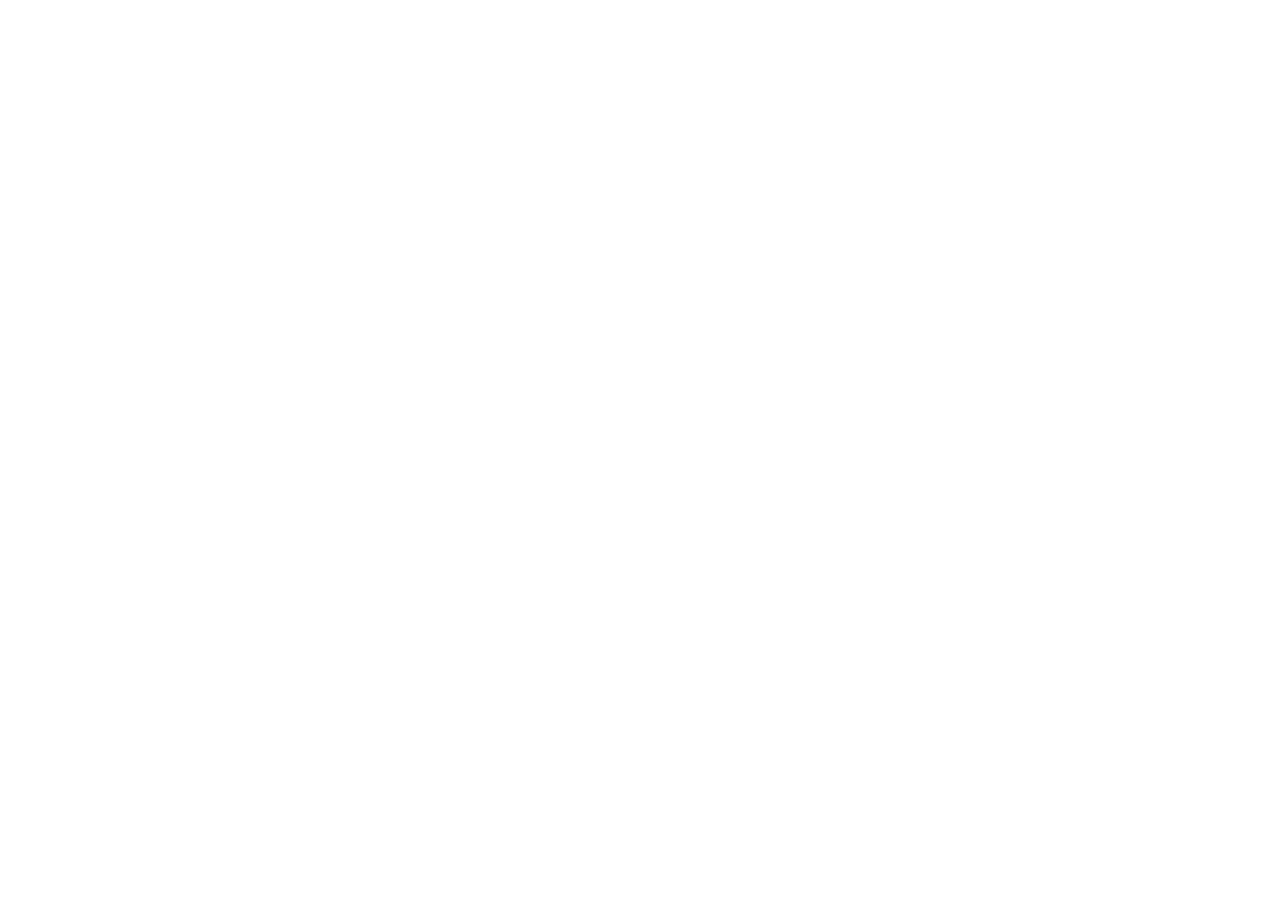
==== index.html @ 4e730ed2 "Create index.html" ====
<!DOCTYPE html>
<html>
  <head>
    <meta name="viewport" content="initial-scale=1.0, user-scalable=no">
    <meta charset="utf-8">
    <title>ATM map BOC</title>
    <style>
      html, body, #map-canvas {
        height: 100%;
        margin: 0px;
        padding: 0px
      }
    </style>
    <script src="https://maps.googleapis.com/maps/api/js?v=3.exp"></script>
    <script>
        
        function degreesToRadians(degrees) {
          return degrees * Math.PI / 180;
        }
        
        function distanceInKmBetweenEarthCoordinates(lat1, lon1, lat2, lon2) {
          var earthRadiusKm = 6371;
        
          var dLat = degreesToRadians(lat2-lat1);
          var dLon = degreesToRadians(lon2-lon1);
        
          lat1 = degreesToRadians(lat1);
          lat2 = degreesToRadians(lat2);
        
          var a = Math.sin(dLat/2) * Math.sin(dLat/2) +
                  Math.sin(dLon/2) * Math.sin(dLon/2) * Math.cos(lat1) * Math.cos(lat2); 
          var c = 2 * Math.atan2(Math.sqrt(a), Math.sqrt(1-a)); 
          return earthRadiusKm * c;
        }
		function initialize() {

		  var myLatlng = new google.maps.LatLng(35.1856,33.3823);
		  var mapOptions = {
		    zoom: 15,
		    center: myLatlng
		  };
		  var map = new google.maps.Map(document.getElementById('map-canvas'), mapOptions);
		  var  infoWindow = new google.maps.InfoWindow;
          var dist=100;
		  var positionL;
		  var curLat;
          var curLng;
		  if (navigator.geolocation) {
              navigator.geolocation.getCurrentPosition(function(position) {
                pos = {
                  lat: position.coords.latitude,
                  lng: position.coords.longitude
                };
                positionL = pos;
                infoWindow.setPosition(pos);
                infoWindow.setContent('My Location !');
                infoWindow.open(map);
                map.setCenter(pos);
              }, function() {
                handleLocationError(true, infoWindow, map.getCenter());
              });
		  }

		  
		  /*if (navigator.geolocation) {
              console.log('Geolocation is supported!');
              var startPos;
              var geoSuccess = function(position) {
                startPos = position;
                console.log(startPos);
                
                var image = 'https://developers.google.com/maps/documentation/javascript/examples/full/images/beachflag.png';
                var markerLoc = new google.maps.Marker({
        			position: new google.maps.LatLng(startPos.coords.latitude,startPos.coords.longitude),
        			map: map,
        			icon: image,
        			animation: google.maps.Animation.DROP,
        			title: "My location"
        	    });
              };
              navigator.geolocation.getCurrentPosition(geoSuccess);
              
            }
            else {
                console.log('Geolocation is not supported for this Browser/OS.');
            }*/

		  var loc = window.location;
          if (loc.protocol === "https:") {
            newUri = "wss:";
          } else {
            newUri = "ws:";
          }
          newUri += "//" + loc.host + "/ws/locs";
		  // check for Geolocation support
		 

          

		  
		  var sock = new WebSocket(newUri);
		  sock.onopen = function(){ 
		    console.log("Connected websocket");
		    console.log("Sending ping..");
			sock.send("Ping!");
		    console.log("Ping sent..");
		  };
		  sock.onerror = function(){ console.log("Websocket error"); };
		  sock.onmessage = function(evt){
		    var stationData = JSON.parse(evt.data);
		    console.log(stationData.atms);
		    //var stations = stationData.root.stations[0].station;
			for(var i = 0; i < stationData.atms.length; i++) {
			 
			  var station = stationData.atms[i];
		
              var marker = new google.maps.Marker({
			    position: new google.maps.LatLng(station.location.latitude,station.location.longitude),
			    map: map,
			    animation: google.maps.Animation.DROP,
			    title: station.name
			  });
			  console.log(positionL);
			  console.log("currentDist : " +distanceInKmBetweenEarthCoordinates(positionL.lat, positionL.lng, station.location.latitude,station.location.longitude));
			  //console.log(pos.lat +","+ pos.lng +","+ station.location.latitude +","+ station.location.longitude);
              var dist2 = distanceInKmBetweenEarthCoordinates(positionL.lat, positionL.lng, station.location.latitude,station.location.longitude);
              
              if(dist > dist2){
                  dist = dist2;
                  curLat= station.location.latitude;
                  curLng = station.location.longitude;
              }
			  
			}
			console.log("distance: " +dist);
			console.log("coor: " +curLat +","+curLng);
			var coor = {
                  lat: curLat,
                  lng: curLng
                };
			var  infoWindowClose = new google.maps.InfoWindow;
            infoWindowClose.setPosition(coor);
            infoWindowClose.setContent('Closest ATM !');
            infoWindowClose.open(map);
            map.setCenter(coor);
			
		  };
		  
		};
		
		google.maps.event.addDomListener(window, 'load', initialize);
        
    </script>
  </head>
  <body>
    <div id="map-canvas"></div>
  </body>
</html>
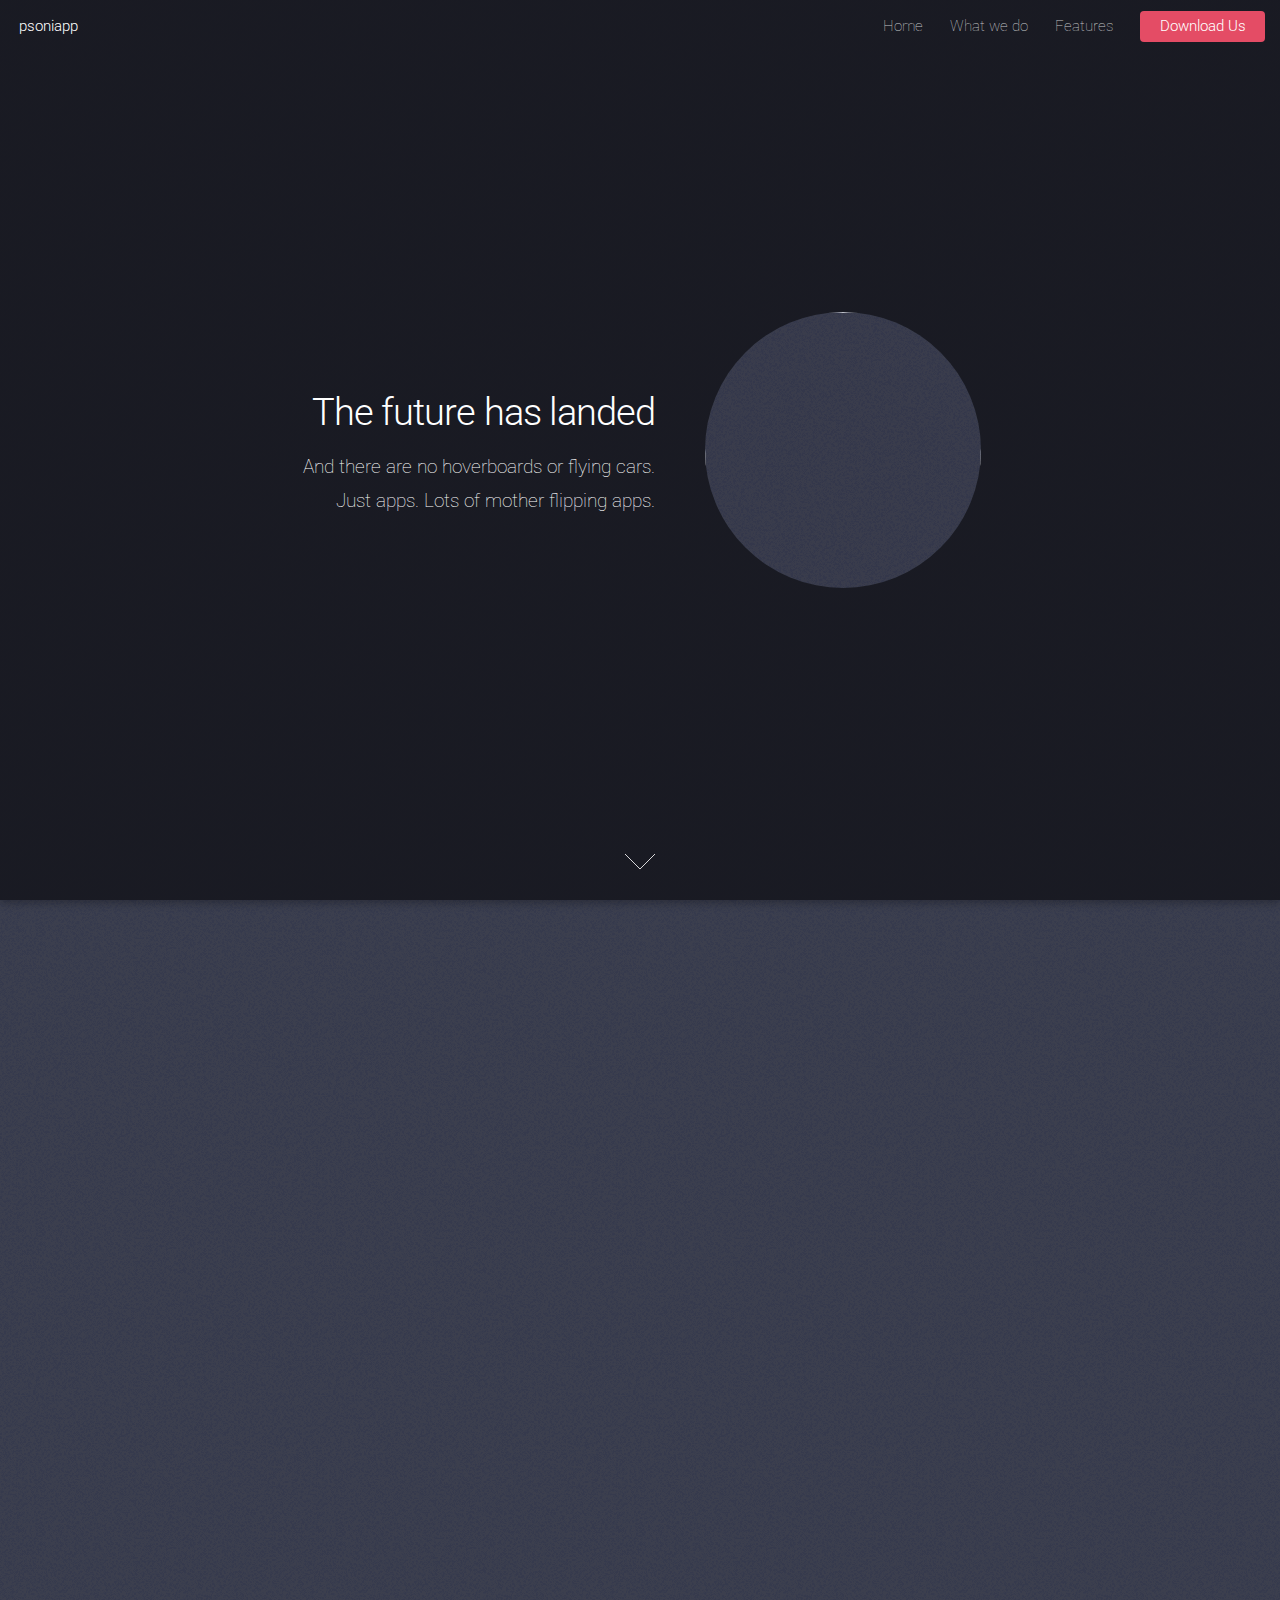
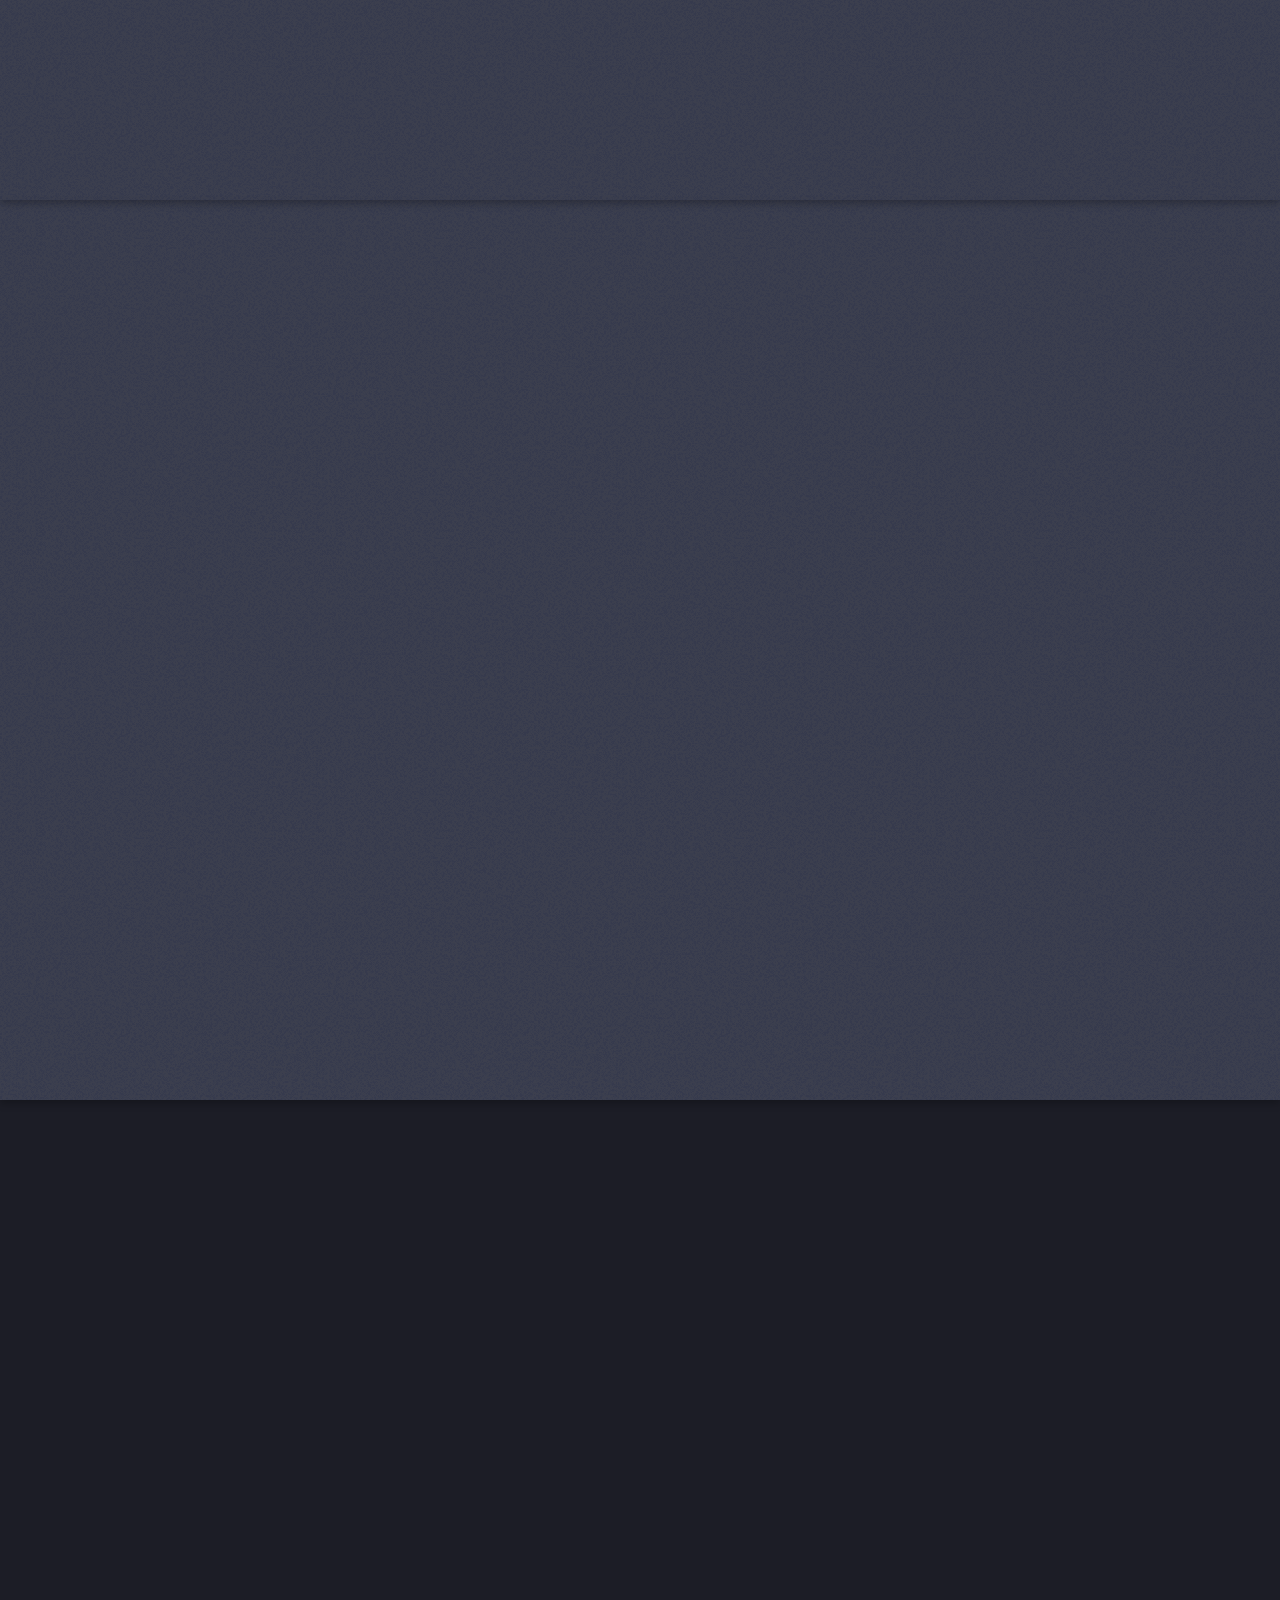
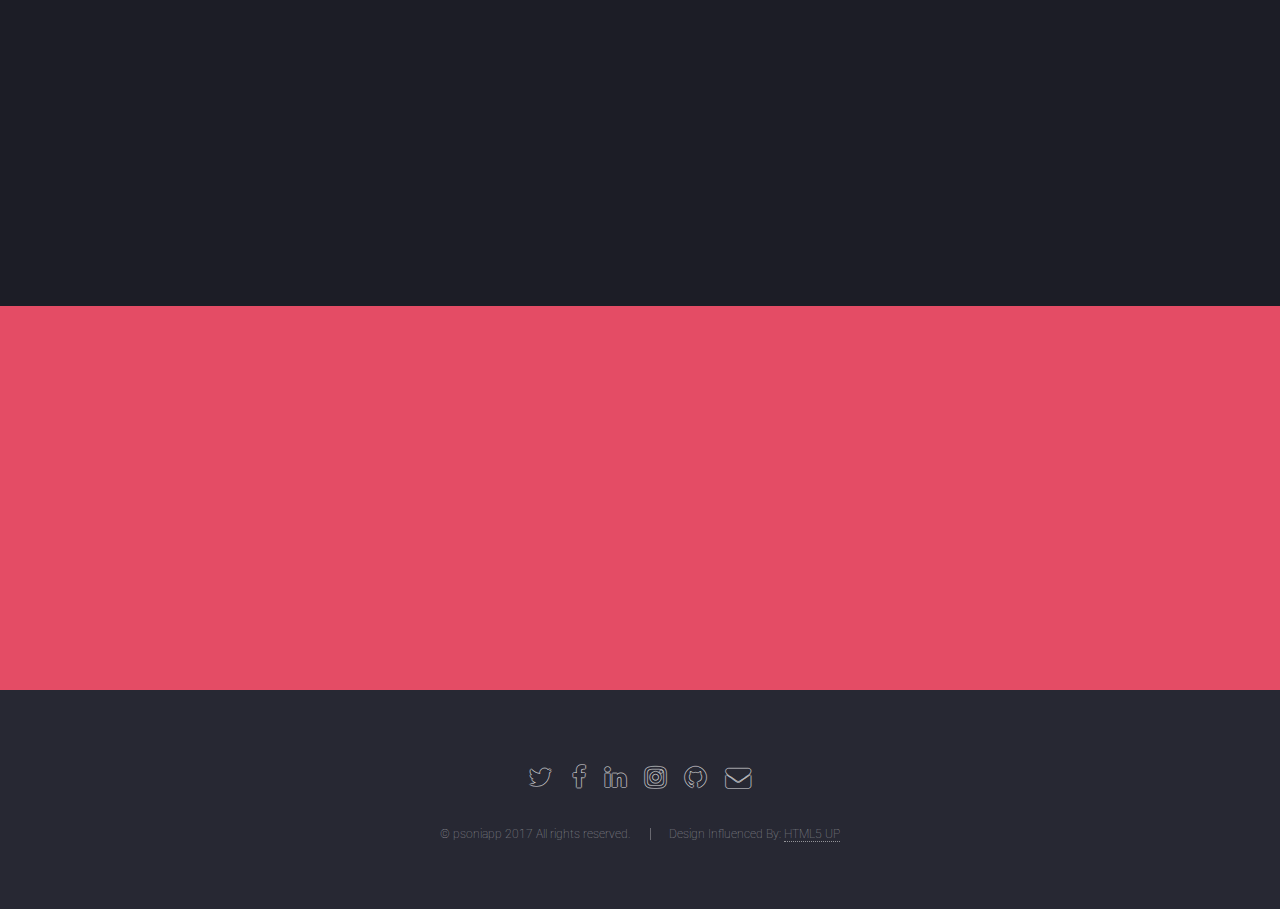
==== commit 97af9502: "Update index.html" ====
--- a/index.html
+++ b/index.html
@@ -1,158 +1,226 @@
-<!DOCTYPE html>
-<html>
-  <head>
-    <meta name="viewport" content="initial-scale=1.0, user-scalable=no">
-    <meta charset="utf-8">
-    <title>ATM map BOC</title>
-    <style>
-      html, body, #map-canvas {
-        height: 100%;
-        margin: 0px;
-        padding: 0px
-      }
-    </style>
-    <script src="https://maps.googleapis.com/maps/api/js?v=3.exp"></script>
-    <script>
-        
-        function degreesToRadians(degrees) {
-          return degrees * Math.PI / 180;
-        }
-        
-        function distanceInKmBetweenEarthCoordinates(lat1, lon1, lat2, lon2) {
-          var earthRadiusKm = 6371;
-        
-          var dLat = degreesToRadians(lat2-lat1);
-          var dLon = degreesToRadians(lon2-lon1);
-        
-          lat1 = degreesToRadians(lat1);
-          lat2 = degreesToRadians(lat2);
-        
-          var a = Math.sin(dLat/2) * Math.sin(dLat/2) +
-                  Math.sin(dLon/2) * Math.sin(dLon/2) * Math.cos(lat1) * Math.cos(lat2); 
-          var c = 2 * Math.atan2(Math.sqrt(a), Math.sqrt(1-a)); 
-          return earthRadiusKm * c;
-        }
-		function initialize() {
-
-		  var myLatlng = new google.maps.LatLng(35.1856,33.3823);
-		  var mapOptions = {
-		    zoom: 15,
-		    center: myLatlng
-		  };
-		  var map = new google.maps.Map(document.getElementById('map-canvas'), mapOptions);
-		  var  infoWindow = new google.maps.InfoWindow;
-          var dist=100;
-		  var positionL;
-		  var curLat;
-          var curLng;
-		  if (navigator.geolocation) {
-              navigator.geolocation.getCurrentPosition(function(position) {
-                pos = {
-                  lat: position.coords.latitude,
-                  lng: position.coords.longitude
-                };
-                positionL = pos;
-                infoWindow.setPosition(pos);
-                infoWindow.setContent('My Location !');
-                infoWindow.open(map);
-                map.setCenter(pos);
-              }, function() {
-                handleLocationError(true, infoWindow, map.getCenter());
-              });
-		  }
-
-		  
-		  /*if (navigator.geolocation) {
-              console.log('Geolocation is supported!');
-              var startPos;
-              var geoSuccess = function(position) {
-                startPos = position;
-                console.log(startPos);
-                
-                var image = 'https://developers.google.com/maps/documentation/javascript/examples/full/images/beachflag.png';
-                var markerLoc = new google.maps.Marker({
-        			position: new google.maps.LatLng(startPos.coords.latitude,startPos.coords.longitude),
-        			map: map,
-        			icon: image,
-        			animation: google.maps.Animation.DROP,
-        			title: "My location"
-        	    });
-              };
-              navigator.geolocation.getCurrentPosition(geoSuccess);
-              
-            }
-            else {
-                console.log('Geolocation is not supported for this Browser/OS.');
-            }*/
-
-		  var loc = window.location;
-          if (loc.protocol === "https:") {
-            newUri = "wss:";
-          } else {
-            newUri = "ws:";
-          }
-          newUri += "//" + loc.host + "/ws/locs";
-		  // check for Geolocation support
-		 
-
-          
-
-		  
-		  var sock = new WebSocket(newUri);
-		  sock.onopen = function(){ 
-		    console.log("Connected websocket");
-		    console.log("Sending ping..");
-			sock.send("Ping!");
-		    console.log("Ping sent..");
-		  };
-		  sock.onerror = function(){ console.log("Websocket error"); };
-		  sock.onmessage = function(evt){
-		    var stationData = JSON.parse(evt.data);
-		    console.log(stationData.atms);
-		    //var stations = stationData.root.stations[0].station;
-			for(var i = 0; i < stationData.atms.length; i++) {
-			 
-			  var station = stationData.atms[i];
-		
-              var marker = new google.maps.Marker({
-			    position: new google.maps.LatLng(station.location.latitude,station.location.longitude),
-			    map: map,
-			    animation: google.maps.Animation.DROP,
-			    title: station.name
-			  });
-			  console.log(positionL);
-			  console.log("currentDist : " +distanceInKmBetweenEarthCoordinates(positionL.lat, positionL.lng, station.location.latitude,station.location.longitude));
-			  //console.log(pos.lat +","+ pos.lng +","+ station.location.latitude +","+ station.location.longitude);
-              var dist2 = distanceInKmBetweenEarthCoordinates(positionL.lat, positionL.lng, station.location.latitude,station.location.longitude);
-              
-              if(dist > dist2){
-                  dist = dist2;
-                  curLat= station.location.latitude;
-                  curLng = station.location.longitude;
-              }
-			  
-			}
-			console.log("distance: " +dist);
-			console.log("coor: " +curLat +","+curLng);
-			var coor = {
-                  lat: curLat,
-                  lng: curLng
-                };
-			var  infoWindowClose = new google.maps.InfoWindow;
-            infoWindowClose.setPosition(coor);
-            infoWindowClose.setContent('Closest ATM !');
-            infoWindowClose.open(map);
-            map.setCenter(coor);
-			
-		  };
-		  
-		};
-		
-		google.maps.event.addDomListener(window, 'load', initialize);
-        
-    </script>
-  </head>
-  <body>
-    <div id="map-canvas"></div>
-  </body>
-</html>
+<!DOCTYPE HTML>
+<!--
+	Landed by HTML5 UP
+	html5up.net | @ajlkn
+	Free for personal and commercial use under the CCA 3.0 license (html5up.net/license)
+-->
+<style>
+.downl{
+	position: relative;
+	left: 50;
+	height: 10;
+	width: 50;
+}
+
+
+</style>
+<html>
+	<head>
+		<title>psoniapp</title>
+		<meta charset="utf-8" />
+		<meta name="viewport" content="width=device-width, initial-scale=1" />
+		<!--[if lte IE 8]><script src="assets/js/ie/html5shiv.js"></script><![endif]-->
+		<link rel="stylesheet" href="assets/css/main.css" />
+		<!--[if lte IE 9]><link rel="stylesheet" href="assets/css/ie9.css" /><![endif]-->
+		<!--[if lte IE 8]><link rel="stylesheet" href="assets/css/ie8.css" /><![endif]-->
+	</head>
+	<body class="landing">
+		<div id="page-wrapper">
+
+			<!-- Header -->
+				<header id="header">
+					<h1 id="logo"><a href="index.html">psoniapp</a></h1>
+					<nav id="nav">
+						<ul>
+							<li><a href="index.html">Home</a></li>
+							<li>
+								<a href="#one">What we do</a>
+								<!-- <ul>
+									<li><a href="left-sidebar.html">Left Sidebar</a></li>
+									<li><a href="right-sidebar.html">Right Sidebar</a></li>
+									<li><a href="no-sidebar.html">No Sidebar</a></li>
+									<li>
+										<a href="#">Submenu</a>
+										<ul>
+											<li><a href="#">Option 1</a></li>
+											<li><a href="#">Option 2</a></li>
+											<li><a href="#">Option 3</a></li>
+											<li><a href="#">Option 4</a></li>
+										</ul>
+									</li>
+								</ul> -->
+							</li>
+							<li><a href="#four">Features</a></li>
+							<li><a href="#five" class="button special">Download Us</a></li>
+						</ul>
+					</nav>
+				</header>
+
+			<!-- Banner -->
+				<section id="banner">
+					<div class="content">
+						<header>
+							<h2>The future has landed</h2>
+							<p>And there are no hoverboards or flying cars.<br />
+							Just apps. Lots of mother flipping apps.</p>
+						</header>
+
+						<span class="image"><img {max-height:100%} height="310px" src="psoniapp.jpg" alt="" /></span>
+
+					</div>
+					<a href="#one" class="goto-next scrolly">Next</a>
+				</section>
+
+			<!-- One -->
+				<section id="one" class="spotlight style1 bottom">
+					<span class="image fit main"><img src="images/pic02.jpg" alt="" /></span>
+					<div class="content">
+						<div class="container">
+							<div class="row">
+								<div class="4u 12u$(medium)">
+									<header>
+										<h2>About Us</h2>
+										<p>From an old-fashioned gadget to a unique innovative app</p>
+									</header>
+								</div>
+								<div class="4u 12u$(medium)">
+									<p>A school based company that started with a goal to help a consumer organize their pantry easier. Located in Nicosia, Cyprus and representing Saint George's Lyceum at the national Junior Achievment competition.</p>
+								</div>
+								<div class="4u$ 12u$(medium)">
+									<p>Making every consumer's life easier is the main concern of this company and with the services and features that we provide we truly believe that our goal is fulfilled.</p>
+								</div>
+							</div>
+						</div>
+					</div>
+					<a href="#two" class="goto-next scrolly">Next</a>
+				</section>
+
+			<!-- Two -->
+				<!-- <section id="two" class="spotlight style2 right">
+					<span class="image fit main"><img src="images/pic03.jpg" alt="" /></span>
+					<div class="content">
+						<header>
+							<h2>Technologies We Used</h2>
+							<p></p>
+						</header>
+						<p>Using Machine Learning, Microsoft Azure Services, Google APIs, Xamarin and other Advanced Microsoft Technologies and developed in C# we created a truly unique application ready to serve its clients.</p>
+						<ul class="actions">
+							<li><a href="#" class="button">Learn More</a></li>
+						</ul>
+					</div>
+					<a href="#three" class="goto-next scrolly">Next</a>
+				</section> -->
+
+			<!-- Three -->
+				<section id="three" class="spotlight style2 right">
+					<span class="image fit main bottom"><img src="images/pic03.jpg" alt="" /></span>
+					<div class="content">
+						<header>
+							<h2>Technologies We Used</h2>
+							<p></p>
+						</header>
+						<p>Using Machine Learning, Microsoft Azure Services, Google APIs, Xamarin and other Advanced Microsoft Technologies and developed in C# we created a truly unique application ready to serve its clients.</p>
+						<!-- <ul class="actions">
+							<li><a href="#" class="button">Learn More</a></li>
+						</ul> -->
+					</div>
+					<a href="#four" class="goto-next scrolly">Next</a>
+				</section>
+
+			<!-- Four -->
+				<section id="four" class="wrapper style1 special fade-up">
+					<div class="container">
+						<header class="major">
+							<h2>Features</h2>
+							<p></p>
+						</header>
+						<div class="box alt">
+							<div class="row uniform">
+								<section class="4u 6u(medium) 12u$(xsmall)">
+									<span class="icon alt major fa-area-chart"></span>
+									<h3>Organise your Pantry</h3>
+									<p>Don't remember what you have at home?<br>
+										 Now you do! And you know when it expires too.</p>
+								</section>
+								<section class="4u 6u$(medium) 12u$(xsmall)">
+									<span class="icon alt major fa-comment"></span>
+									<h3>Shopping List</h3>
+									<p>No more paper notes. We think it's time for an upgrade, and what's better than our shopping list?</p>
+								</section>
+								<section class="4u$ 6u(medium) 12u$(xsmall)">
+									<span class="icon alt major fa-flask"></span>
+									<h3>What to Buy</h3>
+									<p>Using Machine Learning,we will tell you what you're missing based on previous purchases.</p>
+								</section>
+								<section class="4u 6u$(medium) 12u$(xsmall)">
+									<span class="icon alt major fa-paper-plane"></span>
+									<h3>Supermarket's Location</h3>
+									<p>Based on your location we'll tell you which Supermarket is the closest.<br>You know, In case you run out of milk.</p>
+								</section>
+								<section class="4u 6u(medium) 12u$(xsmall)">
+									<span class="icon alt major fa-file"></span>
+									<h3>Deals</h3>
+									<p>You want to know what's on discount at your favorite Supermarket without actually going there?<br>We've got you covered!</p>
+								</section>
+								<section class="4u$ 6u$(medium) 12u$(xsmall)">
+									<span class="icon alt major fa-flask"></span>
+									<h3>Recipes</h3>
+									<p>Dont know what to cook? Tell us what you got home and we will tell you what to cook.<br>Available on the premium version.</p>
+								</section>
+							</div>
+						</div>
+					</div>
+				</section>
+
+			<!-- Five -->
+				<section id="five" class="wrapper style2 special fade">
+					<div class="container">
+						<header>
+							<h2>Download the app</h2>
+
+								<a href="#five" onclick="www.google.com">
+									<img src="images/android.jpg"/ style="width:450px;height:180px;">
+								</a>
+								<a href="#five" onclick="www.google.com">
+									<img src="images/ios.jpg" style="width:450px;height:180px;"/>
+								</a>
+						</header>
+						<form method="post" action="#" class="container 50%">
+							<div class="row uniform 50%">
+								<!-- <div class="8u 12u$(xsmall)"><input type="email" name="email" id="email" placeholder="Your Email Address" /></div>
+								<div class="4u$ 12u$(xsmall)"><input type="submit" value="Get Started" class="fit special" /></div> -->
+							</div>
+						</form>
+					</div>
+				</section>
+
+			<!-- Footer -->
+				<footer id="footer">
+					<div class="container">
+					<ul class="icons">
+						<li><a href="https://twitter.com/psoniapp" class="icon alt fa-twitter"><span class="label">Twitter</span></a></li>
+						<li><a href="https://www.facebook.com/Psoniapp-1893946070931442/" class="icon alt fa-facebook"><span class="label">Facebook</span></a></li>
+						<li><a href="https://www.linkedin.com/company/18186443/" class="icon alt fa-linkedin"><span class="label">LinkedIn</span></a></li>
+						<li><a href="https://www.instagram.com/psoniapp/" class="icon alt fa-instagram"><span class="label">Instagram</span></a></li>
+						<li><a href="https://github.com/mangafas" class="icon alt fa-github"><span class="label">GitHub</span></a></li>
+						<li><a href="emailto: info@psoniapp" class="icon alt fa-envelope"><span class="label">Email</span></a></li>
+					</ul>
+					<ul class="copyright">
+						<li>&copy; psoniapp 2017 All rights reserved.</li><li>Design Influenced By: <a href="http://html5up.net">HTML5 UP</a></li>
+					</ul>
+				</footer>
+</div>
+		</div>
+
+		<!-- Scripts -->
+			<script src="assets/js/jquery.min.js"></script>
+			<script src="assets/js/jquery.scrolly.min.js"></script>
+			<script src="assets/js/jquery.dropotron.min.js"></script>
+			<script src="assets/js/jquery.scrollex.min.js"></script>
+			<script src="assets/js/skel.min.js"></script>
+			<script src="assets/js/util.js"></script>
+			<!--[if lte IE 8]><script src="assets/js/ie/respond.min.js"></script><![endif]-->
+			<script src="assets/js/main.js"></script>
+
+	</body>
+</html>
--- a/assets/css/main.css
+++ b/assets/css/main.css
@@ -0,0 +1,4001 @@
+@import url("font-awesome.min.css");
+@import url("https://fonts.googleapis.com/css?family=Roboto:100,300,100italic,300italic");
+
+/*
+	Landed by HTML5 UP
+	html5up.net | @ajlkn
+	Free for personal and commercial use under the CCA 3.0 license (html5up.net/license)
+*/
+
+/* Reset */
+
+	html, body, div, span, applet, object, iframe, h1, h2, h3, h4, h5, h6, p, blockquote, pre, a, abbr, acronym, address, big, cite, code, del, dfn, em, img, ins, kbd, q, s, samp, small, strike, strong, sub, sup, tt, var, b, u, i, center, dl, dt, dd, ol, ul, li, fieldset, form, label, legend, table, caption, tbody, tfoot, thead, tr, th, td, article, aside, canvas, details, embed, figure, figcaption, footer, header, hgroup, menu, nav, output, ruby, section, summary, time, mark, audio, video {
+		margin: 0;
+		padding: 0;
+		border: 0;
+		font-size: 100%;
+		font: inherit;
+		vertical-align: baseline;
+	}
+
+	article, aside, details, figcaption, figure, footer, header, hgroup, menu, nav, section {
+		display: block;
+	}
+
+	body {
+		line-height: 1;
+	}
+
+	ol, ul {
+		list-style: none;
+	}
+
+	blockquote, q {
+		quotes: none;
+	}
+
+	blockquote:before, blockquote:after, q:before, q:after {
+		content: '';
+		content: none;
+	}
+
+	table {
+		border-collapse: collapse;
+		border-spacing: 0;
+	}
+
+	body {
+		-webkit-text-size-adjust: none;
+	}
+
+/* Box Model */
+
+	*, *:before, *:after {
+		-moz-box-sizing: border-box;
+		-webkit-box-sizing: border-box;
+		box-sizing: border-box;
+	}
+
+/* Containers */
+
+	.container {
+		margin-left: auto;
+		margin-right: auto;
+	}
+
+	.container.\31 25\25 {
+		width: 100%;
+		max-width: 87.5em;
+		min-width: 70em;
+	}
+
+	.container.\37 5\25 {
+		width: 52.5em;
+	}
+
+	.container.\35 0\25 {
+		width: 35em;
+	}
+
+	.container.\32 5\25 {
+		width: 17.5em;
+	}
+
+	.container {
+		width: 70em;
+	}
+
+	@media screen and (max-width: 1680px) {
+
+		.container.\31 25\25 {
+			width: 100%;
+			max-width: 87.5em;
+			min-width: 70em;
+		}
+
+		.container.\37 5\25 {
+			width: 52.5em;
+		}
+
+		.container.\35 0\25 {
+			width: 35em;
+		}
+
+		.container.\32 5\25 {
+			width: 17.5em;
+		}
+
+		.container {
+			width: 70em;
+		}
+
+	}
+
+	@media screen and (max-width: 1280px) {
+
+		.container.\31 25\25 {
+			width: 100%;
+			max-width: 112.5%;
+			min-width: 90%;
+		}
+
+		.container.\37 5\25 {
+			width: 67.5%;
+		}
+
+		.container.\35 0\25 {
+			width: 45%;
+		}
+
+		.container.\32 5\25 {
+			width: 22.5%;
+		}
+
+		.container {
+			width: 90%;
+		}
+
+	}
+
+	@media screen and (max-width: 980px) {
+
+		.container.\31 25\25 {
+			width: 100%;
+			max-width: 125%;
+			min-width: 100%;
+		}
+
+		.container.\37 5\25 {
+			width: 75%;
+		}
+
+		.container.\35 0\25 {
+			width: 50%;
+		}
+
+		.container.\32 5\25 {
+			width: 25%;
+		}
+
+		.container {
+			width: 100% !important;
+		}
+
+	}
+
+	@media screen and (max-width: 736px) {
+
+		.container.\31 25\25 {
+			width: 100%;
+			max-width: 125%;
+			min-width: 100%;
+		}
+
+		.container.\37 5\25 {
+			width: 75%;
+		}
+
+		.container.\35 0\25 {
+			width: 50%;
+		}
+
+		.container.\32 5\25 {
+			width: 25%;
+		}
+
+		.container {
+			width: 100% !important;
+		}
+
+	}
+
+	@media screen and (max-width: 480px) {
+
+		.container.\31 25\25 {
+			width: 100%;
+			max-width: 125%;
+			min-width: 100%;
+		}
+
+		.container.\37 5\25 {
+			width: 75%;
+		}
+
+		.container.\35 0\25 {
+			width: 50%;
+		}
+
+		.container.\32 5\25 {
+			width: 25%;
+		}
+
+		.container {
+			width: 100% !important;
+		}
+
+	}
+
+/* Grid */
+
+	.row {
+		border-bottom: solid 1px transparent;
+		-moz-box-sizing: border-box;
+		-webkit-box-sizing: border-box;
+		box-sizing: border-box;
+	}
+
+	.row > * {
+		float: left;
+		-moz-box-sizing: border-box;
+		-webkit-box-sizing: border-box;
+		box-sizing: border-box;
+	}
+
+	.row:after, .row:before {
+		content: '';
+		display: block;
+		clear: both;
+		height: 0;
+	}
+
+	.row.uniform > * > :first-child {
+		margin-top: 0;
+	}
+
+	.row.uniform > * > :last-child {
+		margin-bottom: 0;
+	}
+
+	.row.\30 \25 > * {
+		padding: 0 0 0 0em;
+	}
+
+	.row.\30 \25 {
+		margin: 0 0 -1px 0em;
+	}
+
+	.row.uniform.\30 \25 > * {
+		padding: 0em 0 0 0em;
+	}
+
+	.row.uniform.\30 \25 {
+		margin: 0em 0 -1px 0em;
+	}
+
+	.row > * {
+		padding: 0 0 0 2.5em;
+	}
+
+	.row {
+		margin: 0 0 -1px -2.5em;
+	}
+
+	.row.uniform > * {
+		padding: 2.5em 0 0 2.5em;
+	}
+
+	.row.uniform {
+		margin: -2.5em 0 -1px -2.5em;
+	}
+
+	.row.\32 00\25 > * {
+		padding: 0 0 0 5em;
+	}
+
+	.row.\32 00\25 {
+		margin: 0 0 -1px -5em;
+	}
+
+	.row.uniform.\32 00\25 > * {
+		padding: 5em 0 0 5em;
+	}
+
+	.row.uniform.\32 00\25 {
+		margin: -5em 0 -1px -5em;
+	}
+
+	.row.\31 50\25 > * {
+		padding: 0 0 0 3.75em;
+	}
+
+	.row.\31 50\25 {
+		margin: 0 0 -1px -3.75em;
+	}
+
+	.row.uniform.\31 50\25 > * {
+		padding: 3.75em 0 0 3.75em;
+	}
+
+	.row.uniform.\31 50\25 {
+		margin: -3.75em 0 -1px -3.75em;
+	}
+
+	.row.\35 0\25 > * {
+		padding: 0 0 0 1.25em;
+	}
+
+	.row.\35 0\25 {
+		margin: 0 0 -1px -1.25em;
+	}
+
+	.row.uniform.\35 0\25 > * {
+		padding: 1.25em 0 0 1.25em;
+	}
+
+	.row.uniform.\35 0\25 {
+		margin: -1.25em 0 -1px -1.25em;
+	}
+
+	.row.\32 5\25 > * {
+		padding: 0 0 0 0.625em;
+	}
+
+	.row.\32 5\25 {
+		margin: 0 0 -1px -0.625em;
+	}
+
+	.row.uniform.\32 5\25 > * {
+		padding: 0.625em 0 0 0.625em;
+	}
+
+	.row.uniform.\32 5\25 {
+		margin: -0.625em 0 -1px -0.625em;
+	}
+
+	.\31 2u, .\31 2u\24 {
+		width: 100%;
+		clear: none;
+		margin-left: 0;
+	}
+
+	.\31 1u, .\31 1u\24 {
+		width: 91.6666666667%;
+		clear: none;
+		margin-left: 0;
+	}
+
+	.\31 0u, .\31 0u\24 {
+		width: 83.3333333333%;
+		clear: none;
+		margin-left: 0;
+	}
+
+	.\39 u, .\39 u\24 {
+		width: 75%;
+		clear: none;
+		margin-left: 0;
+	}
+
+	.\38 u, .\38 u\24 {
+		width: 66.6666666667%;
+		clear: none;
+		margin-left: 0;
+	}
+
+	.\37 u, .\37 u\24 {
+		width: 58.3333333333%;
+		clear: none;
+		margin-left: 0;
+	}
+
+	.\36 u, .\36 u\24 {
+		width: 50%;
+		clear: none;
+		margin-left: 0;
+	}
+
+	.\35 u, .\35 u\24 {
+		width: 41.6666666667%;
+		clear: none;
+		margin-left: 0;
+	}
+
+	.\34 u, .\34 u\24 {
+		width: 33.3333333333%;
+		clear: none;
+		margin-left: 0;
+	}
+
+	.\33 u, .\33 u\24 {
+		width: 25%;
+		clear: none;
+		margin-left: 0;
+	}
+
+	.\32 u, .\32 u\24 {
+		width: 16.6666666667%;
+		clear: none;
+		margin-left: 0;
+	}
+
+	.\31 u, .\31 u\24 {
+		width: 8.3333333333%;
+		clear: none;
+		margin-left: 0;
+	}
+
+	.\31 2u\24 + *,
+	.\31 1u\24 + *,
+	.\31 0u\24 + *,
+	.\39 u\24 + *,
+	.\38 u\24 + *,
+	.\37 u\24 + *,
+	.\36 u\24 + *,
+	.\35 u\24 + *,
+	.\34 u\24 + *,
+	.\33 u\24 + *,
+	.\32 u\24 + *,
+	.\31 u\24 + * {
+		clear: left;
+	}
+
+	.\-11u {
+		margin-left: 91.66667%;
+	}
+
+	.\-10u {
+		margin-left: 83.33333%;
+	}
+
+	.\-9u {
+		margin-left: 75%;
+	}
+
+	.\-8u {
+		margin-left: 66.66667%;
+	}
+
+	.\-7u {
+		margin-left: 58.33333%;
+	}
+
+	.\-6u {
+		margin-left: 50%;
+	}
+
+	.\-5u {
+		margin-left: 41.66667%;
+	}
+
+	.\-4u {
+		margin-left: 33.33333%;
+	}
+
+	.\-3u {
+		margin-left: 25%;
+	}
+
+	.\-2u {
+		margin-left: 16.66667%;
+	}
+
+	.\-1u {
+		margin-left: 8.33333%;
+	}
+
+	@media screen and (max-width: 1680px) {
+
+		.row > * {
+			padding: 0 0 0 2.5em;
+		}
+
+		.row {
+			margin: 0 0 -1px -2.5em;
+		}
+
+		.row.uniform > * {
+			padding: 2.5em 0 0 2.5em;
+		}
+
+		.row.uniform {
+			margin: -2.5em 0 -1px -2.5em;
+		}
+
+		.row.\32 00\25 > * {
+			padding: 0 0 0 5em;
+		}
+
+		.row.\32 00\25 {
+			margin: 0 0 -1px -5em;
+		}
+
+		.row.uniform.\32 00\25 > * {
+			padding: 5em 0 0 5em;
+		}
+
+		.row.uniform.\32 00\25 {
+			margin: -5em 0 -1px -5em;
+		}
+
+		.row.\31 50\25 > * {
+			padding: 0 0 0 3.75em;
+		}
+
+		.row.\31 50\25 {
+			margin: 0 0 -1px -3.75em;
+		}
+
+		.row.uniform.\31 50\25 > * {
+			padding: 3.75em 0 0 3.75em;
+		}
+
+		.row.uniform.\31 50\25 {
+			margin: -3.75em 0 -1px -3.75em;
+		}
+
+		.row.\35 0\25 > * {
+			padding: 0 0 0 1.25em;
+		}
+
+		.row.\35 0\25 {
+			margin: 0 0 -1px -1.25em;
+		}
+
+		.row.uniform.\35 0\25 > * {
+			padding: 1.25em 0 0 1.25em;
+		}
+
+		.row.uniform.\35 0\25 {
+			margin: -1.25em 0 -1px -1.25em;
+		}
+
+		.row.\32 5\25 > * {
+			padding: 0 0 0 0.625em;
+		}
+
+		.row.\32 5\25 {
+			margin: 0 0 -1px -0.625em;
+		}
+
+		.row.uniform.\32 5\25 > * {
+			padding: 0.625em 0 0 0.625em;
+		}
+
+		.row.uniform.\32 5\25 {
+			margin: -0.625em 0 -1px -0.625em;
+		}
+
+		.\31 2u\28xlarge\29, .\31 2u\24\28xlarge\29 {
+			width: 100%;
+			clear: none;
+			margin-left: 0;
+		}
+
+		.\31 1u\28xlarge\29, .\31 1u\24\28xlarge\29 {
+			width: 91.6666666667%;
+			clear: none;
+			margin-left: 0;
+		}
+
+		.\31 0u\28xlarge\29, .\31 0u\24\28xlarge\29 {
+			width: 83.3333333333%;
+			clear: none;
+			margin-left: 0;
+		}
+
+		.\39 u\28xlarge\29, .\39 u\24\28xlarge\29 {
+			width: 75%;
+			clear: none;
+			margin-left: 0;
+		}
+
+		.\38 u\28xlarge\29, .\38 u\24\28xlarge\29 {
+			width: 66.6666666667%;
+			clear: none;
+			margin-left: 0;
+		}
+
+		.\37 u\28xlarge\29, .\37 u\24\28xlarge\29 {
+			width: 58.3333333333%;
+			clear: none;
+			margin-left: 0;
+		}
+
+		.\36 u\28xlarge\29, .\36 u\24\28xlarge\29 {
+			width: 50%;
+			clear: none;
+			margin-left: 0;
+		}
+
+		.\35 u\28xlarge\29, .\35 u\24\28xlarge\29 {
+			width: 41.6666666667%;
+			clear: none;
+			margin-left: 0;
+		}
+
+		.\34 u\28xlarge\29, .\34 u\24\28xlarge\29 {
+			width: 33.3333333333%;
+			clear: none;
+			margin-left: 0;
+		}
+
+		.\33 u\28xlarge\29, .\33 u\24\28xlarge\29 {
+			width: 25%;
+			clear: none;
+			margin-left: 0;
+		}
+
+		.\32 u\28xlarge\29, .\32 u\24\28xlarge\29 {
+			width: 16.6666666667%;
+			clear: none;
+			margin-left: 0;
+		}
+
+		.\31 u\28xlarge\29, .\31 u\24\28xlarge\29 {
+			width: 8.3333333333%;
+			clear: none;
+			margin-left: 0;
+		}
+
+		.\31 2u\24\28xlarge\29 + *,
+		.\31 1u\24\28xlarge\29 + *,
+		.\31 0u\24\28xlarge\29 + *,
+		.\39 u\24\28xlarge\29 + *,
+		.\38 u\24\28xlarge\29 + *,
+		.\37 u\24\28xlarge\29 + *,
+		.\36 u\24\28xlarge\29 + *,
+		.\35 u\24\28xlarge\29 + *,
+		.\34 u\24\28xlarge\29 + *,
+		.\33 u\24\28xlarge\29 + *,
+		.\32 u\24\28xlarge\29 + *,
+		.\31 u\24\28xlarge\29 + * {
+			clear: left;
+		}
+
+		.\-11u\28xlarge\29 {
+			margin-left: 91.66667%;
+		}
+
+		.\-10u\28xlarge\29 {
+			margin-left: 83.33333%;
+		}
+
+		.\-9u\28xlarge\29 {
+			margin-left: 75%;
+		}
+
+		.\-8u\28xlarge\29 {
+			margin-left: 66.66667%;
+		}
+
+		.\-7u\28xlarge\29 {
+			margin-left: 58.33333%;
+		}
+
+		.\-6u\28xlarge\29 {
+			margin-left: 50%;
+		}
+
+		.\-5u\28xlarge\29 {
+			margin-left: 41.66667%;
+		}
+
+		.\-4u\28xlarge\29 {
+			margin-left: 33.33333%;
+		}
+
+		.\-3u\28xlarge\29 {
+			margin-left: 25%;
+		}
+
+		.\-2u\28xlarge\29 {
+			margin-left: 16.66667%;
+		}
+
+		.\-1u\28xlarge\29 {
+			margin-left: 8.33333%;
+		}
+
+	}
+
+	@media screen and (max-width: 1280px) {
+
+		.row > * {
+			padding: 0 0 0 2.5em;
+		}
+
+		.row {
+			margin: 0 0 -1px -2.5em;
+		}
+
+		.row.uniform > * {
+			padding: 2.5em 0 0 2.5em;
+		}
+
+		.row.uniform {
+			margin: -2.5em 0 -1px -2.5em;
+		}
+
+		.row.\32 00\25 > * {
+			padding: 0 0 0 5em;
+		}
+
+		.row.\32 00\25 {
+			margin: 0 0 -1px -5em;
+		}
+
+		.row.uniform.\32 00\25 > * {
+			padding: 5em 0 0 5em;
+		}
+
+		.row.uniform.\32 00\25 {
+			margin: -5em 0 -1px -5em;
+		}
+
+		.row.\31 50\25 > * {
+			padding: 0 0 0 3.75em;
+		}
+
+		.row.\31 50\25 {
+			margin: 0 0 -1px -3.75em;
+		}
+
+		.row.uniform.\31 50\25 > * {
+			padding: 3.75em 0 0 3.75em;
+		}
+
+		.row.uniform.\31 50\25 {
+			margin: -3.75em 0 -1px -3.75em;
+		}
+
+		.row.\35 0\25 > * {
+			padding: 0 0 0 1.25em;
+		}
+
+		.row.\35 0\25 {
+			margin: 0 0 -1px -1.25em;
+		}
+
+		.row.uniform.\35 0\25 > * {
+			padding: 1.25em 0 0 1.25em;
+		}
+
+		.row.uniform.\35 0\25 {
+			margin: -1.25em 0 -1px -1.25em;
+		}
+
+		.row.\32 5\25 > * {
+			padding: 0 0 0 0.625em;
+		}
+
+		.row.\32 5\25 {
+			margin: 0 0 -1px -0.625em;
+		}
+
+		.row.uniform.\32 5\25 > * {
+			padding: 0.625em 0 0 0.625em;
+		}
+
+		.row.uniform.\32 5\25 {
+			margin: -0.625em 0 -1px -0.625em;
+		}
+
+		.\31 2u\28large\29, .\31 2u\24\28large\29 {
+			width: 100%;
+			clear: none;
+			margin-left: 0;
+		}
+
+		.\31 1u\28large\29, .\31 1u\24\28large\29 {
+			width: 91.6666666667%;
+			clear: none;
+			margin-left: 0;
+		}
+
+		.\31 0u\28large\29, .\31 0u\24\28large\29 {
+			width: 83.3333333333%;
+			clear: none;
+			margin-left: 0;
+		}
+
+		.\39 u\28large\29, .\39 u\24\28large\29 {
+			width: 75%;
+			clear: none;
+			margin-left: 0;
+		}
+
+		.\38 u\28large\29, .\38 u\24\28large\29 {
+			width: 66.6666666667%;
+			clear: none;
+			margin-left: 0;
+		}
+
+		.\37 u\28large\29, .\37 u\24\28large\29 {
+			width: 58.3333333333%;
+			clear: none;
+			margin-left: 0;
+		}
+
+		.\36 u\28large\29, .\36 u\24\28large\29 {
+			width: 50%;
+			clear: none;
+			margin-left: 0;
+		}
+
+		.\35 u\28large\29, .\35 u\24\28large\29 {
+			width: 41.6666666667%;
+			clear: none;
+			margin-left: 0;
+		}
+
+		.\34 u\28large\29, .\34 u\24\28large\29 {
+			width: 33.3333333333%;
+			clear: none;
+			margin-left: 0;
+		}
+
+		.\33 u\28large\29, .\33 u\24\28large\29 {
+			width: 25%;
+			clear: none;
+			margin-left: 0;
+		}
+
+		.\32 u\28large\29, .\32 u\24\28large\29 {
+			width: 16.6666666667%;
+			clear: none;
+			margin-left: 0;
+		}
+
+		.\31 u\28large\29, .\31 u\24\28large\29 {
+			width: 8.3333333333%;
+			clear: none;
+			margin-left: 0;
+		}
+
+		.\31 2u\24\28large\29 + *,
+		.\31 1u\24\28large\29 + *,
+		.\31 0u\24\28large\29 + *,
+		.\39 u\24\28large\29 + *,
+		.\38 u\24\28large\29 + *,
+		.\37 u\24\28large\29 + *,
+		.\36 u\24\28large\29 + *,
+		.\35 u\24\28large\29 + *,
+		.\34 u\24\28large\29 + *,
+		.\33 u\24\28large\29 + *,
+		.\32 u\24\28large\29 + *,
+		.\31 u\24\28large\29 + * {
+			clear: left;
+		}
+
+		.\-11u\28large\29 {
+			margin-left: 91.66667%;
+		}
+
+		.\-10u\28large\29 {
+			margin-left: 83.33333%;
+		}
+
+		.\-9u\28large\29 {
+			margin-left: 75%;
+		}
+
+		.\-8u\28large\29 {
+			margin-left: 66.66667%;
+		}
+
+		.\-7u\28large\29 {
+			margin-left: 58.33333%;
+		}
+
+		.\-6u\28large\29 {
+			margin-left: 50%;
+		}
+
+		.\-5u\28large\29 {
+			margin-left: 41.66667%;
+		}
+
+		.\-4u\28large\29 {
+			margin-left: 33.33333%;
+		}
+
+		.\-3u\28large\29 {
+			margin-left: 25%;
+		}
+
+		.\-2u\28large\29 {
+			margin-left: 16.66667%;
+		}
+
+		.\-1u\28large\29 {
+			margin-left: 8.33333%;
+		}
+
+	}
+
+	@media screen and (max-width: 980px) {
+
+		.row > * {
+			padding: 0 0 0 2.5em;
+		}
+
+		.row {
+			margin: 0 0 -1px -2.5em;
+		}
+
+		.row.uniform > * {
+			padding: 2.5em 0 0 2.5em;
+		}
+
+		.row.uniform {
+			margin: -2.5em 0 -1px -2.5em;
+		}
+
+		.row.\32 00\25 > * {
+			padding: 0 0 0 5em;
+		}
+
+		.row.\32 00\25 {
+			margin: 0 0 -1px -5em;
+		}
+
+		.row.uniform.\32 00\25 > * {
+			padding: 5em 0 0 5em;
+		}
+
+		.row.uniform.\32 00\25 {
+			margin: -5em 0 -1px -5em;
+		}
+
+		.row.\31 50\25 > * {
+			padding: 0 0 0 3.75em;
+		}
+
+		.row.\31 50\25 {
+			margin: 0 0 -1px -3.75em;
+		}
+
+		.row.uniform.\31 50\25 > * {
+			padding: 3.75em 0 0 3.75em;
+		}
+
+		.row.uniform.\31 50\25 {
+			margin: -3.75em 0 -1px -3.75em;
+		}
+
+		.row.\35 0\25 > * {
+			padding: 0 0 0 1.25em;
+		}
+
+		.row.\35 0\25 {
+			margin: 0 0 -1px -1.25em;
+		}
+
+		.row.uniform.\35 0\25 > * {
+			padding: 1.25em 0 0 1.25em;
+		}
+
+		.row.uniform.\35 0\25 {
+			margin: -1.25em 0 -1px -1.25em;
+		}
+
+		.row.\32 5\25 > * {
+			padding: 0 0 0 0.625em;
+		}
+
+		.row.\32 5\25 {
+			margin: 0 0 -1px -0.625em;
+		}
+
+		.row.uniform.\32 5\25 > * {
+			padding: 0.625em 0 0 0.625em;
+		}
+
+		.row.uniform.\32 5\25 {
+			margin: -0.625em 0 -1px -0.625em;
+		}
+
+		.\31 2u\28medium\29, .\31 2u\24\28medium\29 {
+			width: 100%;
+			clear: none;
+			margin-left: 0;
+		}
+
+		.\31 1u\28medium\29, .\31 1u\24\28medium\29 {
+			width: 91.6666666667%;
+			clear: none;
+			margin-left: 0;
+		}
+
+		.\31 0u\28medium\29, .\31 0u\24\28medium\29 {
+			width: 83.3333333333%;
+			clear: none;
+			margin-left: 0;
+		}
+
+		.\39 u\28medium\29, .\39 u\24\28medium\29 {
+			width: 75%;
+			clear: none;
+			margin-left: 0;
+		}
+
+		.\38 u\28medium\29, .\38 u\24\28medium\29 {
+			width: 66.6666666667%;
+			clear: none;
+			margin-left: 0;
+		}
+
+		.\37 u\28medium\29, .\37 u\24\28medium\29 {
+			width: 58.3333333333%;
+			clear: none;
+			margin-left: 0;
+		}
+
+		.\36 u\28medium\29, .\36 u\24\28medium\29 {
+			width: 50%;
+			clear: none;
+			margin-left: 0;
+		}
+
+		.\35 u\28medium\29, .\35 u\24\28medium\29 {
+			width: 41.6666666667%;
+			clear: none;
+			margin-left: 0;
+		}
+
+		.\34 u\28medium\29, .\34 u\24\28medium\29 {
+			width: 33.3333333333%;
+			clear: none;
+			margin-left: 0;
+		}
+
+		.\33 u\28medium\29, .\33 u\24\28medium\29 {
+			width: 25%;
+			clear: none;
+			margin-left: 0;
+		}
+
+		.\32 u\28medium\29, .\32 u\24\28medium\29 {
+			width: 16.6666666667%;
+			clear: none;
+			margin-left: 0;
+		}
+
+		.\31 u\28medium\29, .\31 u\24\28medium\29 {
+			width: 8.3333333333%;
+			clear: none;
+			margin-left: 0;
+		}
+
+		.\31 2u\24\28medium\29 + *,
+		.\31 1u\24\28medium\29 + *,
+		.\31 0u\24\28medium\29 + *,
+		.\39 u\24\28medium\29 + *,
+		.\38 u\24\28medium\29 + *,
+		.\37 u\24\28medium\29 + *,
+		.\36 u\24\28medium\29 + *,
+		.\35 u\24\28medium\29 + *,
+		.\34 u\24\28medium\29 + *,
+		.\33 u\24\28medium\29 + *,
+		.\32 u\24\28medium\29 + *,
+		.\31 u\24\28medium\29 + * {
+			clear: left;
+		}
+
+		.\-11u\28medium\29 {
+			margin-left: 91.66667%;
+		}
+
+		.\-10u\28medium\29 {
+			margin-left: 83.33333%;
+		}
+
+		.\-9u\28medium\29 {
+			margin-left: 75%;
+		}
+
+		.\-8u\28medium\29 {
+			margin-left: 66.66667%;
+		}
+
+		.\-7u\28medium\29 {
+			margin-left: 58.33333%;
+		}
+
+		.\-6u\28medium\29 {
+			margin-left: 50%;
+		}
+
+		.\-5u\28medium\29 {
+			margin-left: 41.66667%;
+		}
+
+		.\-4u\28medium\29 {
+			margin-left: 33.33333%;
+		}
+
+		.\-3u\28medium\29 {
+			margin-left: 25%;
+		}
+
+		.\-2u\28medium\29 {
+			margin-left: 16.66667%;
+		}
+
+		.\-1u\28medium\29 {
+			margin-left: 8.33333%;
+		}
+
+	}
+
+	@media screen and (max-width: 736px) {
+
+		.row > * {
+			padding: 0 0 0 2.5em;
+		}
+
+		.row {
+			margin: 0 0 -1px -2.5em;
+		}
+
+		.row.uniform > * {
+			padding: 2.5em 0 0 2.5em;
+		}
+
+		.row.uniform {
+			margin: -2.5em 0 -1px -2.5em;
+		}
+
+		.row.\32 00\25 > * {
+			padding: 0 0 0 5em;
+		}
+
+		.row.\32 00\25 {
+			margin: 0 0 -1px -5em;
+		}
+
+		.row.uniform.\32 00\25 > * {
+			padding: 5em 0 0 5em;
+		}
+
+		.row.uniform.\32 00\25 {
+			margin: -5em 0 -1px -5em;
+		}
+
+		.row.\31 50\25 > * {
+			padding: 0 0 0 3.75em;
+		}
+
+		.row.\31 50\25 {
+			margin: 0 0 -1px -3.75em;
+		}
+
+		.row.uniform.\31 50\25 > * {
+			padding: 3.75em 0 0 3.75em;
+		}
+
+		.row.uniform.\31 50\25 {
+			margin: -3.75em 0 -1px -3.75em;
+		}
+
+		.row.\35 0\25 > * {
+			padding: 0 0 0 1.25em;
+		}
+
+		.row.\35 0\25 {
+			margin: 0 0 -1px -1.25em;
+		}
+
+		.row.uniform.\35 0\25 > * {
+			padding: 1.25em 0 0 1.25em;
+		}
+
+		.row.uniform.\35 0\25 {
+			margin: -1.25em 0 -1px -1.25em;
+		}
+
+		.row.\32 5\25 > * {
+			padding: 0 0 0 0.625em;
+		}
+
+		.row.\32 5\25 {
+			margin: 0 0 -1px -0.625em;
+		}
+
+		.row.uniform.\32 5\25 > * {
+			padding: 0.625em 0 0 0.625em;
+		}
+
+		.row.uniform.\32 5\25 {
+			margin: -0.625em 0 -1px -0.625em;
+		}
+
+		.\31 2u\28small\29, .\31 2u\24\28small\29 {
+			width: 100%;
+			clear: none;
+			margin-left: 0;
+		}
+
+		.\31 1u\28small\29, .\31 1u\24\28small\29 {
+			width: 91.6666666667%;
+			clear: none;
+			margin-left: 0;
+		}
+
+		.\31 0u\28small\29, .\31 0u\24\28small\29 {
+			width: 83.3333333333%;
+			clear: none;
+			margin-left: 0;
+		}
+
+		.\39 u\28small\29, .\39 u\24\28small\29 {
+			width: 75%;
+			clear: none;
+			margin-left: 0;
+		}
+
+		.\38 u\28small\29, .\38 u\24\28small\29 {
+			width: 66.6666666667%;
+			clear: none;
+			margin-left: 0;
+		}
+
+		.\37 u\28small\29, .\37 u\24\28small\29 {
+			width: 58.3333333333%;
+			clear: none;
+			margin-left: 0;
+		}
+
+		.\36 u\28small\29, .\36 u\24\28small\29 {
+			width: 50%;
+			clear: none;
+			margin-left: 0;
+		}
+
+		.\35 u\28small\29, .\35 u\24\28small\29 {
+			width: 41.6666666667%;
+			clear: none;
+			margin-left: 0;
+		}
+
+		.\34 u\28small\29, .\34 u\24\28small\29 {
+			width: 33.3333333333%;
+			clear: none;
+			margin-left: 0;
+		}
+
+		.\33 u\28small\29, .\33 u\24\28small\29 {
+			width: 25%;
+			clear: none;
+			margin-left: 0;
+		}
+
+		.\32 u\28small\29, .\32 u\24\28small\29 {
+			width: 16.6666666667%;
+			clear: none;
+			margin-left: 0;
+		}
+
+		.\31 u\28small\29, .\31 u\24\28small\29 {
+			width: 8.3333333333%;
+			clear: none;
+			margin-left: 0;
+		}
+
+		.\31 2u\24\28small\29 + *,
+		.\31 1u\24\28small\29 + *,
+		.\31 0u\24\28small\29 + *,
+		.\39 u\24\28small\29 + *,
+		.\38 u\24\28small\29 + *,
+		.\37 u\24\28small\29 + *,
+		.\36 u\24\28small\29 + *,
+		.\35 u\24\28small\29 + *,
+		.\34 u\24\28small\29 + *,
+		.\33 u\24\28small\29 + *,
+		.\32 u\24\28small\29 + *,
+		.\31 u\24\28small\29 + * {
+			clear: left;
+		}
+
+		.\-11u\28small\29 {
+			margin-left: 91.66667%;
+		}
+
+		.\-10u\28small\29 {
+			margin-left: 83.33333%;
+		}
+
+		.\-9u\28small\29 {
+			margin-left: 75%;
+		}
+
+		.\-8u\28small\29 {
+			margin-left: 66.66667%;
+		}
+
+		.\-7u\28small\29 {
+			margin-left: 58.33333%;
+		}
+
+		.\-6u\28small\29 {
+			margin-left: 50%;
+		}
+
+		.\-5u\28small\29 {
+			margin-left: 41.66667%;
+		}
+
+		.\-4u\28small\29 {
+			margin-left: 33.33333%;
+		}
+
+		.\-3u\28small\29 {
+			margin-left: 25%;
+		}
+
+		.\-2u\28small\29 {
+			margin-left: 16.66667%;
+		}
+
+		.\-1u\28small\29 {
+			margin-left: 8.33333%;
+		}
+
+	}
+
+	@media screen and (max-width: 480px) {
+
+		.row > * {
+			padding: 0 0 0 2.5em;
+		}
+
+		.row {
+			margin: 0 0 -1px -2.5em;
+		}
+
+		.row.uniform > * {
+			padding: 2.5em 0 0 2.5em;
+		}
+
+		.row.uniform {
+			margin: -2.5em 0 -1px -2.5em;
+		}
+
+		.row.\32 00\25 > * {
+			padding: 0 0 0 5em;
+		}
+
+		.row.\32 00\25 {
+			margin: 0 0 -1px -5em;
+		}
+
+		.row.uniform.\32 00\25 > * {
+			padding: 5em 0 0 5em;
+		}
+
+		.row.uniform.\32 00\25 {
+			margin: -5em 0 -1px -5em;
+		}
+
+		.row.\31 50\25 > * {
+			padding: 0 0 0 3.75em;
+		}
+
+		.row.\31 50\25 {
+			margin: 0 0 -1px -3.75em;
+		}
+
+		.row.uniform.\31 50\25 > * {
+			padding: 3.75em 0 0 3.75em;
+		}
+
+		.row.uniform.\31 50\25 {
+			margin: -3.75em 0 -1px -3.75em;
+		}
+
+		.row.\35 0\25 > * {
+			padding: 0 0 0 1.25em;
+		}
+
+		.row.\35 0\25 {
+			margin: 0 0 -1px -1.25em;
+		}
+
+		.row.uniform.\35 0\25 > * {
+			padding: 1.25em 0 0 1.25em;
+		}
+
+		.row.uniform.\35 0\25 {
+			margin: -1.25em 0 -1px -1.25em;
+		}
+
+		.row.\32 5\25 > * {
+			padding: 0 0 0 0.625em;
+		}
+
+		.row.\32 5\25 {
+			margin: 0 0 -1px -0.625em;
+		}
+
+		.row.uniform.\32 5\25 > * {
+			padding: 0.625em 0 0 0.625em;
+		}
+
+		.row.uniform.\32 5\25 {
+			margin: -0.625em 0 -1px -0.625em;
+		}
+
+		.\31 2u\28xsmall\29, .\31 2u\24\28xsmall\29 {
+			width: 100%;
+			clear: none;
+			margin-left: 0;
+		}
+
+		.\31 1u\28xsmall\29, .\31 1u\24\28xsmall\29 {
+			width: 91.6666666667%;
+			clear: none;
+			margin-left: 0;
+		}
+
+		.\31 0u\28xsmall\29, .\31 0u\24\28xsmall\29 {
+			width: 83.3333333333%;
+			clear: none;
+			margin-left: 0;
+		}
+
+		.\39 u\28xsmall\29, .\39 u\24\28xsmall\29 {
+			width: 75%;
+			clear: none;
+			margin-left: 0;
+		}
+
+		.\38 u\28xsmall\29, .\38 u\24\28xsmall\29 {
+			width: 66.6666666667%;
+			clear: none;
+			margin-left: 0;
+		}
+
+		.\37 u\28xsmall\29, .\37 u\24\28xsmall\29 {
+			width: 58.3333333333%;
+			clear: none;
+			margin-left: 0;
+		}
+
+		.\36 u\28xsmall\29, .\36 u\24\28xsmall\29 {
+			width: 50%;
+			clear: none;
+			margin-left: 0;
+		}
+
+		.\35 u\28xsmall\29, .\35 u\24\28xsmall\29 {
+			width: 41.6666666667%;
+			clear: none;
+			margin-left: 0;
+		}
+
+		.\34 u\28xsmall\29, .\34 u\24\28xsmall\29 {
+			width: 33.3333333333%;
+			clear: none;
+			margin-left: 0;
+		}
+
+		.\33 u\28xsmall\29, .\33 u\24\28xsmall\29 {
+			width: 25%;
+			clear: none;
+			margin-left: 0;
+		}
+
+		.\32 u\28xsmall\29, .\32 u\24\28xsmall\29 {
+			width: 16.6666666667%;
+			clear: none;
+			margin-left: 0;
+		}
+
+		.\31 u\28xsmall\29, .\31 u\24\28xsmall\29 {
+			width: 8.3333333333%;
+			clear: none;
+			margin-left: 0;
+		}
+
+		.\31 2u\24\28xsmall\29 + *,
+		.\31 1u\24\28xsmall\29 + *,
+		.\31 0u\24\28xsmall\29 + *,
+		.\39 u\24\28xsmall\29 + *,
+		.\38 u\24\28xsmall\29 + *,
+		.\37 u\24\28xsmall\29 + *,
+		.\36 u\24\28xsmall\29 + *,
+		.\35 u\24\28xsmall\29 + *,
+		.\34 u\24\28xsmall\29 + *,
+		.\33 u\24\28xsmall\29 + *,
+		.\32 u\24\28xsmall\29 + *,
+		.\31 u\24\28xsmall\29 + * {
+			clear: left;
+		}
+
+		.\-11u\28xsmall\29 {
+			margin-left: 91.66667%;
+		}
+
+		.\-10u\28xsmall\29 {
+			margin-left: 83.33333%;
+		}
+
+		.\-9u\28xsmall\29 {
+			margin-left: 75%;
+		}
+
+		.\-8u\28xsmall\29 {
+			margin-left: 66.66667%;
+		}
+
+		.\-7u\28xsmall\29 {
+			margin-left: 58.33333%;
+		}
+
+		.\-6u\28xsmall\29 {
+			margin-left: 50%;
+		}
+
+		.\-5u\28xsmall\29 {
+			margin-left: 41.66667%;
+		}
+
+		.\-4u\28xsmall\29 {
+			margin-left: 33.33333%;
+		}
+
+		.\-3u\28xsmall\29 {
+			margin-left: 25%;
+		}
+
+		.\-2u\28xsmall\29 {
+			margin-left: 16.66667%;
+		}
+
+		.\-1u\28xsmall\29 {
+			margin-left: 8.33333%;
+		}
+
+	}
+
+/* Basic */
+
+	html, body {
+		background: #1c1d26;
+	}
+
+	body.is-loading *, body.is-loading *:before, body.is-loading *:after {
+		-moz-animation: none !important;
+		-webkit-animation: none !important;
+		-ms-animation: none !important;
+		animation: none !important;
+		-moz-transition: none !important;
+		-webkit-transition: none !important;
+		-ms-transition: none !important;
+		transition: none !important;
+	}
+
+	body, input, select, textarea {
+		color: rgba(255, 255, 255, 0.75);
+		font-family: "Roboto", Helvetica, sans-serif;
+		font-size: 15pt;
+		font-weight: 100;
+		line-height: 1.75em;
+	}
+
+	a {
+		-moz-transition: border-color 0.2s ease-in-out, color 0.2s ease-in-out;
+		-webkit-transition: border-color 0.2s ease-in-out, color 0.2s ease-in-out;
+		-ms-transition: border-color 0.2s ease-in-out, color 0.2s ease-in-out;
+		transition: border-color 0.2s ease-in-out, color 0.2s ease-in-out;
+		border-bottom: dotted 1px;
+		color: #e44c65;
+		text-decoration: none;
+	}
+
+		a:hover {
+			color: #e44c65 !important;
+			border-bottom-color: transparent;
+		}
+
+	strong, b {
+		color: #ffffff;
+		font-weight: 300;
+	}
+
+	em, i {
+		font-style: italic;
+	}
+
+	p {
+		margin: 0 0 2em 0;
+	}
+
+	h1, h2, h3, h4, h5, h6 {
+		color: #ffffff;
+		font-weight: 300;
+		line-height: 1em;
+		margin: 0 0 1em 0;
+	}
+
+		h1 a, h2 a, h3 a, h4 a, h5 a, h6 a {
+			color: inherit;
+			border: 0;
+		}
+
+	h2 {
+		font-size: 2em;
+		line-height: 1.5em;
+		letter-spacing: -0.025em;
+	}
+
+	h3 {
+		font-size: 1.35em;
+		line-height: 1.5em;
+	}
+
+	h4 {
+		font-size: 1.1em;
+		line-height: 1.5em;
+	}
+
+	h5 {
+		font-size: 0.9em;
+		line-height: 1.5em;
+	}
+
+	h6 {
+		font-size: 0.7em;
+		line-height: 1.5em;
+	}
+
+	sub {
+		font-size: 0.8em;
+		position: relative;
+		top: 0.5em;
+	}
+
+	sup {
+		font-size: 0.8em;
+		position: relative;
+		top: -0.5em;
+	}
+
+	hr {
+		border: 0;
+		border-bottom: solid 1px rgba(255, 255, 255, 0.3);
+		margin: 3em 0;
+	}
+
+		hr.major {
+			margin: 4em 0;
+		}
+
+	blockquote {
+		border-left: solid 4px rgba(255, 255, 255, 0.3);
+		font-style: italic;
+		margin: 0 0 2em 0;
+		padding: 0.5em 0 0.5em 2em;
+	}
+
+	code {
+		background: rgba(255, 255, 255, 0.075);
+		border-radius: 4px;
+		font-family: "Courier New", monospace;
+		font-size: 0.9em;
+		margin: 0 0.25em;
+		padding: 0.25em 0.65em;
+	}
+
+	pre {
+		-webkit-overflow-scrolling: touch;
+		font-family: "Courier New", monospace;
+		font-size: 0.9em;
+		margin: 0 0 2em 0;
+	}
+
+		pre code {
+			display: block;
+			line-height: 1.75em;
+			padding: 1em 1.5em;
+			overflow-x: auto;
+		}
+
+	.align-left {
+		text-align: left;
+	}
+
+	.align-center {
+		text-align: center;
+	}
+
+	.align-right {
+		text-align: right;
+	}
+
+/* Loader */
+
+	@-moz-keyframes spinner-show {
+		0% {
+			opacity: 0;
+		}
+
+		100% {
+			opacity: 1;
+		}
+	}
+
+	@-webkit-keyframes spinner-show {
+		0% {
+			opacity: 0;
+		}
+
+		100% {
+			opacity: 1;
+		}
+	}
+
+	@-ms-keyframes spinner-show {
+		0% {
+			opacity: 0;
+		}
+
+		100% {
+			opacity: 1;
+		}
+	}
+
+	@keyframes spinner-show {
+		0% {
+			opacity: 0;
+		}
+
+		100% {
+			opacity: 1;
+		}
+	}
+
+	@-moz-keyframes spinner-hide {
+		0% {
+			color: rgba(255, 255, 255, 0.15);
+			z-index: 100001;
+			-moz-transform: scale(1) rotate(0deg);
+			-webkit-transform: scale(1) rotate(0deg);
+			-ms-transform: scale(1) rotate(0deg);
+			transform: scale(1) rotate(0deg);
+		}
+
+		99% {
+			color: #1c1d26;
+			z-index: 100001;
+			-moz-transform: scale(0.5) rotate(360deg);
+			-webkit-transform: scale(0.5) rotate(360deg);
+			-ms-transform: scale(0.5) rotate(360deg);
+			transform: scale(0.5) rotate(360deg);
+		}
+
+		100% {
+			color: #1c1d26;
+			z-index: -1;
+			-moz-transform: scale(0.5) rotate(360deg);
+			-webkit-transform: scale(0.5) rotate(360deg);
+			-ms-transform: scale(0.5) rotate(360deg);
+			transform: scale(0.5) rotate(360deg);
+		}
+	}
+
+	@-webkit-keyframes spinner-hide {
+		0% {
+			color: rgba(255, 255, 255, 0.15);
+			z-index: 100001;
+			-moz-transform: scale(1) rotate(0deg);
+			-webkit-transform: scale(1) rotate(0deg);
+			-ms-transform: scale(1) rotate(0deg);
+			transform: scale(1) rotate(0deg);
+		}
+
+		99% {
+			color: #1c1d26;
+			z-index: 100001;
+			-moz-transform: scale(0.5) rotate(360deg);
+			-webkit-transform: scale(0.5) rotate(360deg);
+			-ms-transform: scale(0.5) rotate(360deg);
+			transform: scale(0.5) rotate(360deg);
+		}
+
+		100% {
+			color: #1c1d26;
+			z-index: -1;
+			-moz-transform: scale(0.5) rotate(360deg);
+			-webkit-transform: scale(0.5) rotate(360deg);
+			-ms-transform: scale(0.5) rotate(360deg);
+			transform: scale(0.5) rotate(360deg);
+		}
+	}
+
+	@-ms-keyframes spinner-hide {
+		0% {
+			color: rgba(255, 255, 255, 0.15);
+			z-index: 100001;
+			-moz-transform: scale(1) rotate(0deg);
+			-webkit-transform: scale(1) rotate(0deg);
+			-ms-transform: scale(1) rotate(0deg);
+			transform: scale(1) rotate(0deg);
+		}
+
+		99% {
+			color: #1c1d26;
+			z-index: 100001;
+			-moz-transform: scale(0.5) rotate(360deg);
+			-webkit-transform: scale(0.5) rotate(360deg);
+			-ms-transform: scale(0.5) rotate(360deg);
+			transform: scale(0.5) rotate(360deg);
+		}
+
+		100% {
+			color: #1c1d26;
+			z-index: -1;
+			-moz-transform: scale(0.5) rotate(360deg);
+			-webkit-transform: scale(0.5) rotate(360deg);
+			-ms-transform: scale(0.5) rotate(360deg);
+			transform: scale(0.5) rotate(360deg);
+		}
+	}
+
+	@keyframes spinner-hide {
+		0% {
+			color: rgba(255, 255, 255, 0.15);
+			z-index: 100001;
+			-moz-transform: scale(1) rotate(0deg);
+			-webkit-transform: scale(1) rotate(0deg);
+			-ms-transform: scale(1) rotate(0deg);
+			transform: scale(1) rotate(0deg);
+		}
+
+		99% {
+			color: #1c1d26;
+			z-index: 100001;
+			-moz-transform: scale(0.5) rotate(360deg);
+			-webkit-transform: scale(0.5) rotate(360deg);
+			-ms-transform: scale(0.5) rotate(360deg);
+			transform: scale(0.5) rotate(360deg);
+		}
+
+		100% {
+			color: #1c1d26;
+			z-index: -1;
+			-moz-transform: scale(0.5) rotate(360deg);
+			-webkit-transform: scale(0.5) rotate(360deg);
+			-ms-transform: scale(0.5) rotate(360deg);
+			transform: scale(0.5) rotate(360deg);
+		}
+	}
+
+	@-moz-keyframes spinner-rotate {
+		0% {
+			-moz-transform: scale(1) rotate(0deg);
+			-webkit-transform: scale(1) rotate(0deg);
+			-ms-transform: scale(1) rotate(0deg);
+			transform: scale(1) rotate(0deg);
+		}
+
+		100% {
+			-moz-transform: scale(1) rotate(360deg);
+			-webkit-transform: scale(1) rotate(360deg);
+			-ms-transform: scale(1) rotate(360deg);
+			transform: scale(1) rotate(360deg);
+		}
+	}
+
+	@-webkit-keyframes spinner-rotate {
+		0% {
+			-moz-transform: scale(1) rotate(0deg);
+			-webkit-transform: scale(1) rotate(0deg);
+			-ms-transform: scale(1) rotate(0deg);
+			transform: scale(1) rotate(0deg);
+		}
+
+		100% {
+			-moz-transform: scale(1) rotate(360deg);
+			-webkit-transform: scale(1) rotate(360deg);
+			-ms-transform: scale(1) rotate(360deg);
+			transform: scale(1) rotate(360deg);
+		}
+	}
+
+	@-ms-keyframes spinner-rotate {
+		0% {
+			-moz-transform: scale(1) rotate(0deg);
+			-webkit-transform: scale(1) rotate(0deg);
+			-ms-transform: scale(1) rotate(0deg);
+			transform: scale(1) rotate(0deg);
+		}
+
+		100% {
+			-moz-transform: scale(1) rotate(360deg);
+			-webkit-transform: scale(1) rotate(360deg);
+			-ms-transform: scale(1) rotate(360deg);
+			transform: scale(1) rotate(360deg);
+		}
+	}
+
+	@keyframes spinner-rotate {
+		0% {
+			-moz-transform: scale(1) rotate(0deg);
+			-webkit-transform: scale(1) rotate(0deg);
+			-ms-transform: scale(1) rotate(0deg);
+			transform: scale(1) rotate(0deg);
+		}
+
+		100% {
+			-moz-transform: scale(1) rotate(360deg);
+			-webkit-transform: scale(1) rotate(360deg);
+			-ms-transform: scale(1) rotate(360deg);
+			transform: scale(1) rotate(360deg);
+		}
+	}
+
+	@-moz-keyframes overlay-hide {
+		0% {
+			opacity: 1;
+			z-index: 100000;
+		}
+
+		15% {
+			opacity: 1;
+			z-index: 100000;
+		}
+
+		99% {
+			opacity: 0;
+			z-index: 100000;
+		}
+
+		100% {
+			opacity: 0;
+			z-index: -1;
+		}
+	}
+
+	@-webkit-keyframes overlay-hide {
+		0% {
+			opacity: 1;
+			z-index: 100000;
+		}
+
+		15% {
+			opacity: 1;
+			z-index: 100000;
+		}
+
+		99% {
+			opacity: 0;
+			z-index: 100000;
+		}
+
+		100% {
+			opacity: 0;
+			z-index: -1;
+		}
+	}
+
+	@-ms-keyframes overlay-hide {
+		0% {
+			opacity: 1;
+			z-index: 100000;
+		}
+
+		15% {
+			opacity: 1;
+			z-index: 100000;
+		}
+
+		99% {
+			opacity: 0;
+			z-index: 100000;
+		}
+
+		100% {
+			opacity: 0;
+			z-index: -1;
+		}
+	}
+
+	@keyframes overlay-hide {
+		0% {
+			opacity: 1;
+			z-index: 100000;
+		}
+
+		15% {
+			opacity: 1;
+			z-index: 100000;
+		}
+
+		99% {
+			opacity: 0;
+			z-index: 100000;
+		}
+
+		100% {
+			opacity: 0;
+			z-index: -1;
+		}
+	}
+
+	body.landing {
+		text-decoration: none;
+	}
+
+		body.landing:before {
+			-moz-osx-font-smoothing: grayscale;
+			-webkit-font-smoothing: antialiased;
+			font-family: FontAwesome;
+			font-style: normal;
+			font-weight: normal;
+			text-transform: none !important;
+		}
+
+		body.landing:before {
+			-moz-animation: spinner-show 1.5s 1 0.25s ease forwards, spinner-hide 0.25s ease-in-out forwards !important;
+			-webkit-animation: spinner-show 1.5s 1 0.25s ease forwards, spinner-hide 0.25s ease-in-out forwards !important;
+			-ms-animation: spinner-show 1.5s 1 0.25s ease forwards, spinner-hide 0.25s ease-in-out forwards !important;
+			animation: spinner-show 1.5s 1 0.25s ease forwards, spinner-hide 0.25s ease-in-out forwards !important;
+			-moz-transform-origin: 50% 50%;
+			-webkit-transform-origin: 50% 50%;
+			-ms-transform-origin: 50% 50%;
+			transform-origin: 50% 50%;
+			color: rgba(255, 255, 255, 0.15);
+			content: '\f1ce';
+			cursor: default;
+			display: block;
+			font-size: 2em;
+			height: 2em;
+			left: 50%;
+			line-height: 2em;
+			margin: -1em 0 0 -1em;
+			opacity: 0;
+			position: fixed;
+			text-align: center;
+			top: 50%;
+			width: 2em;
+			z-index: -1;
+		}
+
+		body.landing:after {
+			-moz-animation: overlay-hide 1.5s ease-in forwards !important;
+			-webkit-animation: overlay-hide 1.5s ease-in forwards !important;
+			-ms-animation: overlay-hide 1.5s ease-in forwards !important;
+			animation: overlay-hide 1.5s ease-in forwards !important;
+			background: #1c1d26;
+			content: '';
+			display: block;
+			height: 100%;
+			left: 0;
+			opacity: 0;
+			position: fixed;
+			top: 0;
+			width: 100%;
+			z-index: -1;
+		}
+
+		body.landing.is-loading:before {
+			-moz-animation: spinner-show 1.5s 1 0.25s ease forwards, spinner-rotate 0.75s infinite linear !important;
+			-webkit-animation: spinner-show 1.5s 1 0.25s ease forwards, spinner-rotate 0.75s infinite linear !important;
+			-ms-animation: spinner-show 1.5s 1 0.25s ease forwards, spinner-rotate 0.75s infinite linear !important;
+			animation: spinner-show 1.5s 1 0.25s ease forwards, spinner-rotate 0.75s infinite linear !important;
+			z-index: 100001;
+		}
+
+		body.landing.is-loading:after {
+			-moz-animation: none !important;
+			-webkit-animation: none !important;
+			-ms-animation: none !important;
+			animation: none !important;
+			opacity: 1;
+			z-index: 100000;
+		}
+
+	@media (-webkit-min-device-pixel-ratio: 2) {
+
+		body.landing:before {
+			line-height: 2.025em;
+		}
+
+	}
+
+/* Section/Article */
+
+	section.special, article.special {
+		text-align: center;
+	}
+
+	header p {
+		color: #ffffff;
+		position: relative;
+		margin: 0 0 1.5em 0;
+	}
+
+	header h2 + p {
+		font-size: 1.25em;
+		margin-top: -1em;
+		line-height: 1.75em;
+	}
+
+	header h3 + p {
+		font-size: 1.1em;
+		margin-top: -0.8em;
+		line-height: 1.75em;
+	}
+
+	header h4 + p,
+	header h5 + p,
+	header h6 + p {
+		font-size: 0.9em;
+		margin-top: -0.6em;
+		line-height: 1.5em;
+	}
+
+	header.major {
+		margin: 0 0 4em 0;
+		position: relative;
+		text-align: center;
+	}
+
+		header.major:after {
+			background: #e44c65;
+			content: '';
+			display: inline-block;
+			height: 0.2em;
+			max-width: 20em;
+			width: 75%;
+		}
+
+	footer.major {
+		margin: 4em 0 0 0;
+	}
+
+/* Form */
+
+	form {
+		margin: 0 0 2em 0;
+	}
+
+	label {
+		color: #ffffff;
+		display: block;
+		font-size: 0.9em;
+		font-weight: 300;
+		margin: 0 0 1em 0;
+	}
+
+	input[type="text"],
+	input[type="password"],
+	input[type="email"],
+	select,
+	textarea {
+		-moz-appearance: none;
+		-webkit-appearance: none;
+		-ms-appearance: none;
+		appearance: none;
+		-moz-transition: border-color 0.2s ease-in-out;
+		-webkit-transition: border-color 0.2s ease-in-out;
+		-ms-transition: border-color 0.2s ease-in-out;
+		transition: border-color 0.2s ease-in-out;
+		background: transparent;
+		border-radius: 4px;
+		border: solid 1px rgba(255, 255, 255, 0.3);
+		color: inherit;
+		display: block;
+		outline: 0;
+		padding: 0 1em;
+		text-decoration: none;
+		width: 100%;
+	}
+
+		input[type="text"]:invalid,
+		input[type="password"]:invalid,
+		input[type="email"]:invalid,
+		select:invalid,
+		textarea:invalid {
+			box-shadow: none;
+		}
+
+		input[type="text"]:focus,
+		input[type="password"]:focus,
+		input[type="email"]:focus,
+		select:focus,
+		textarea:focus {
+			border-color: #e44c65;
+		}
+
+	.select-wrapper {
+		text-decoration: none;
+		display: block;
+		position: relative;
+	}
+
+		.select-wrapper:before {
+			-moz-osx-font-smoothing: grayscale;
+			-webkit-font-smoothing: antialiased;
+			font-family: FontAwesome;
+			font-style: normal;
+			font-weight: normal;
+			text-transform: none !important;
+		}
+
+		.select-wrapper:before {
+			color: rgba(255, 255, 255, 0.3);
+			content: '\f078';
+			display: block;
+			height: 3em;
+			line-height: 3em;
+			pointer-events: none;
+			position: absolute;
+			right: 0;
+			text-align: center;
+			top: 0;
+			width: 3em;
+		}
+
+		.select-wrapper select::-ms-expand {
+			display: none;
+		}
+
+	input[type="text"],
+	input[type="password"],
+	input[type="email"],
+	select {
+		height: 3em;
+	}
+
+	textarea {
+		padding: 0.75em 1em;
+	}
+
+	select option {
+		background-color: #1c1d26;
+		color: #ffffff;
+	}
+
+	select:focus::-ms-value {
+		background: transparent;
+	}
+
+	input[type="checkbox"],
+	input[type="radio"] {
+		-moz-appearance: none;
+		-webkit-appearance: none;
+		-ms-appearance: none;
+		appearance: none;
+		display: block;
+		float: left;
+		margin-right: -2em;
+		opacity: 0;
+		width: 1em;
+		z-index: -1;
+	}
+
+		input[type="checkbox"] + label,
+		input[type="radio"] + label {
+			text-decoration: none;
+			color: rgba(255, 255, 255, 0.75);
+			cursor: pointer;
+			display: inline-block;
+			font-size: 1em;
+			font-weight: 100;
+			padding-left: 2.55em;
+			padding-right: 0.75em;
+			position: relative;
+		}
+
+			input[type="checkbox"] + label:before,
+			input[type="radio"] + label:before {
+				-moz-osx-font-smoothing: grayscale;
+				-webkit-font-smoothing: antialiased;
+				font-family: FontAwesome;
+				font-style: normal;
+				font-weight: normal;
+				text-transform: none !important;
+			}
+
+			input[type="checkbox"] + label:before,
+			input[type="radio"] + label:before {
+				border-radius: 4px;
+				border: solid 1px rgba(255, 255, 255, 0.3);
+				content: '';
+				display: inline-block;
+				height: 1.8em;
+				left: 0;
+				line-height: 1.725em;
+				position: absolute;
+				text-align: center;
+				top: 0;
+				width: 1.8em;
+			}
+
+		input[type="checkbox"]:checked + label:before,
+		input[type="radio"]:checked + label:before {
+			background: rgba(255, 255, 255, 0.25);
+			color: #ffffff;
+			content: '\f00c';
+		}
+
+		input[type="checkbox"]:focus + label:before,
+		input[type="radio"]:focus + label:before {
+			border-color: #e44c65;
+		}
+
+	input[type="checkbox"] + label:before {
+		border-radius: 4px;
+	}
+
+	input[type="radio"] + label:before {
+		border-radius: 100%;
+	}
+
+	::-webkit-input-placeholder {
+		color: rgba(255, 255, 255, 0.5) !important;
+		opacity: 1.0;
+	}
+
+	:-moz-placeholder {
+		color: rgba(255, 255, 255, 0.5) !important;
+		opacity: 1.0;
+	}
+
+	::-moz-placeholder {
+		color: rgba(255, 255, 255, 0.5) !important;
+		opacity: 1.0;
+	}
+
+	:-ms-input-placeholder {
+		color: rgba(255, 255, 255, 0.5) !important;
+		opacity: 1.0;
+	}
+
+	.formerize-placeholder {
+		color: rgba(255, 255, 255, 0.5) !important;
+		opacity: 1.0;
+	}
+
+/* Box */
+
+	.box {
+		border-radius: 4px;
+		border: solid 1px rgba(255, 255, 255, 0.3);
+		margin-bottom: 2em;
+		padding: 1.5em;
+	}
+
+		.box > :last-child,
+		.box > :last-child > :last-child,
+		.box > :last-child > :last-child > :last-child {
+			margin-bottom: 0;
+		}
+
+		.box.alt {
+			border: 0;
+			border-radius: 0;
+			padding: 0;
+		}
+
+/* Icon */
+
+	.icon {
+		text-decoration: none;
+		border-bottom: none;
+		position: relative;
+	}
+
+		.icon:before {
+			-moz-osx-font-smoothing: grayscale;
+			-webkit-font-smoothing: antialiased;
+			font-family: FontAwesome;
+			font-style: normal;
+			font-weight: normal;
+			text-transform: none !important;
+		}
+
+		.icon > .label {
+			display: none;
+		}
+
+		.icon.alt {
+			text-decoration: none;
+		}
+
+			.icon.alt:before {
+				-moz-osx-font-smoothing: grayscale;
+				-webkit-font-smoothing: antialiased;
+				font-family: FontAwesome;
+				font-style: normal;
+				font-weight: normal;
+				text-transform: none !important;
+			}
+
+			.icon.alt:before {
+				color: #1c1d26 !important;
+				text-shadow: 1px 0 0 #ffffff, -1px 0 0 #ffffff, 0 1px 0 #ffffff, 0 -1px 0 #ffffff;
+			}
+
+		.icon.major {
+			background: #272833;
+			border-radius: 100%;
+			cursor: default;
+			display: inline-block;
+			height: 6em;
+			line-height: 6em;
+			margin: 0 0 2em 0;
+			text-align: center;
+			width: 6em;
+		}
+
+			.icon.major:before {
+				font-size: 2.25em;
+			}
+
+			.icon.major.alt {
+				text-decoration: none;
+			}
+
+				.icon.major.alt:before {
+					-moz-osx-font-smoothing: grayscale;
+					-webkit-font-smoothing: antialiased;
+					font-family: FontAwesome;
+					font-style: normal;
+					font-weight: normal;
+					text-transform: none !important;
+				}
+
+				.icon.major.alt:before {
+					color: #272833 !important;
+					text-shadow: 1px 0 0 #ffffff, -1px 0 0 #ffffff, 0 1px 0 #ffffff, 0 -1px 0 #ffffff;
+				}
+
+/* Image */
+
+	.image {
+		border-radius: 4px;
+		border: 0;
+		display: inline-block;
+		position: relative;
+		overflow: hidden;
+	}
+
+		.image:before {
+			content: '';
+			display: block;
+			position: absolute;
+			left: 0;
+			top: 0;
+			background-image: url("images/overlay.png");
+			width: 100%;
+			height: 100%;
+			z-index: 1;
+		}
+
+		.image img {
+			border-radius: 4px;
+			display: block;
+		}
+
+		.image.left {
+			float: left;
+			margin: 0 1.5em 1em 0;
+			top: 0.25em;
+		}
+
+		.image.right {
+			float: right;
+			margin: 0 0 1em 1.5em;
+			top: 0.25em;
+		}
+
+		.image.left, .image.right {
+			max-width: 40%;
+		}
+
+			.image.left img, .image.right img {
+				width: 100%;
+			}
+
+		.image.fit {
+			display: block;
+			margin: 0 0 2em 0;
+			width: 100%;
+		}
+
+			.image.fit img {
+				width: 100%;
+			}
+
+/* List */
+
+	ol {
+		list-style: decimal;
+		margin: 0 0 2em 0;
+		padding-left: 1.25em;
+	}
+
+		ol li {
+			padding-left: 0.25em;
+		}
+
+	ul {
+		list-style: disc;
+		margin: 0 0 2em 0;
+		padding-left: 1em;
+	}
+
+		ul li {
+			padding-left: 0.5em;
+		}
+
+		ul.alt {
+			list-style: none;
+			padding-left: 0;
+		}
+
+			ul.alt li {
+				border-top: solid 1px rgba(255, 255, 255, 0.3);
+				padding: 0.5em 0;
+			}
+
+				ul.alt li:first-child {
+					border-top: 0;
+					padding-top: 0;
+				}
+
+		ul.icons {
+			cursor: default;
+			list-style: none;
+			padding-left: 0;
+		}
+
+			ul.icons li {
+				display: inline-block;
+				height: 2.5em;
+				line-height: 2.5em;
+				padding: 0 0.5em;
+			}
+
+				ul.icons li .icon {
+					font-size: 0.8em;
+				}
+
+					ul.icons li .icon:before {
+						font-size: 2em;
+					}
+
+		ul.actions {
+			cursor: default;
+			list-style: none;
+			padding-left: 0;
+		}
+
+			ul.actions li {
+				display: inline-block;
+				padding: 0 1em 0 0;
+				vertical-align: middle;
+			}
+
+				ul.actions li:last-child {
+					padding-right: 0;
+				}
+
+			ul.actions.small li {
+				padding: 0 0.5em 0 0;
+			}
+
+			ul.actions.vertical li {
+				display: block;
+				padding: 1em 0 0 0;
+			}
+
+				ul.actions.vertical li:first-child {
+					padding-top: 0;
+				}
+
+				ul.actions.vertical li > * {
+					margin-bottom: 0;
+				}
+
+			ul.actions.vertical.small li {
+				padding: 0.5em 0 0 0;
+			}
+
+				ul.actions.vertical.small li:first-child {
+					padding-top: 0;
+				}
+
+			ul.actions.fit {
+				display: table;
+				margin-left: -1em;
+				padding: 0;
+				table-layout: fixed;
+				width: calc(100% + 1em);
+			}
+
+				ul.actions.fit li {
+					display: table-cell;
+					padding: 0 0 0 1em;
+				}
+
+					ul.actions.fit li > * {
+						margin-bottom: 0;
+					}
+
+				ul.actions.fit.small {
+					margin-left: -0.5em;
+					width: calc(100% + 0.5em);
+				}
+
+					ul.actions.fit.small li {
+						padding: 0 0 0 0.5em;
+					}
+
+	dl {
+		margin: 0 0 2em 0;
+	}
+
+/* Table */
+
+	.table-wrapper {
+		-webkit-overflow-scrolling: touch;
+		overflow-x: auto;
+	}
+
+	table {
+		margin: 0 0 2em 0;
+		width: 100%;
+	}
+
+		table tbody tr {
+			border: solid 1px rgba(255, 255, 255, 0.3);
+			border-left: 0;
+			border-right: 0;
+		}
+
+			table tbody tr:nth-child(2n + 1) {
+				background-color: rgba(255, 255, 255, 0.075);
+			}
+
+		table td {
+			padding: 0.75em 0.75em;
+		}
+
+		table th {
+			color: #ffffff;
+			font-size: 0.9em;
+			font-weight: 300;
+			padding: 0 0.75em 0.75em 0.75em;
+			text-align: left;
+		}
+
+		table thead {
+			border-bottom: solid 1px rgba(255, 255, 255, 0.3);
+		}
+
+		table tfoot {
+			border-top: solid 1px rgba(255, 255, 255, 0.3);
+		}
+
+		table.alt {
+			border-collapse: separate;
+		}
+
+			table.alt tbody tr td {
+				border: solid 1px rgba(255, 255, 255, 0.3);
+				border-left-width: 0;
+				border-top-width: 0;
+			}
+
+				table.alt tbody tr td:first-child {
+					border-left-width: 1px;
+				}
+
+			table.alt tbody tr:first-child td {
+				border-top-width: 1px;
+			}
+
+			table.alt thead {
+				border-bottom: 0;
+			}
+
+			table.alt tfoot {
+				border-top: 0;
+			}
+
+/* Button */
+
+	input[type="submit"],
+	input[type="reset"],
+	input[type="button"],
+	.button {
+		-moz-appearance: none;
+		-webkit-appearance: none;
+		-ms-appearance: none;
+		appearance: none;
+		-moz-transition: background-color 0.2s ease-in-out, color 0.2s ease-in-out, box-shadow 0.2s ease-in-out;
+		-webkit-transition: background-color 0.2s ease-in-out, color 0.2s ease-in-out, box-shadow 0.2s ease-in-out;
+		-ms-transition: background-color 0.2s ease-in-out, color 0.2s ease-in-out, box-shadow 0.2s ease-in-out;
+		transition: background-color 0.2s ease-in-out, color 0.2s ease-in-out, box-shadow 0.2s ease-in-out;
+		background-color: transparent;
+		border-radius: 4px;
+		border: 0;
+		box-shadow: inset 0 0 0 1px rgba(255, 255, 255, 0.3);
+		color: #ffffff !important;
+		cursor: pointer;
+		display: inline-block;
+		font-weight: 300;
+		height: 3em;
+		line-height: 3em;
+		padding: 0 2.25em;
+		text-align: center;
+		text-decoration: none;
+		white-space: nowrap;
+	}
+
+		input[type="submit"]:hover, input[type="submit"]:active,
+		input[type="reset"]:hover,
+		input[type="reset"]:active,
+		input[type="button"]:hover,
+		input[type="button"]:active,
+		.button:hover,
+		.button:active {
+			box-shadow: inset 0 0 0 1px #e44c65;
+			color: #e44c65 !important;
+		}
+
+		input[type="submit"]:active,
+		input[type="reset"]:active,
+		input[type="button"]:active,
+		.button:active {
+			background-color: rgba(228, 76, 101, 0.15);
+		}
+
+		input[type="submit"].icon:before,
+		input[type="reset"].icon:before,
+		input[type="button"].icon:before,
+		.button.icon:before {
+			margin-right: 0.5em;
+		}
+
+		input[type="submit"].fit,
+		input[type="reset"].fit,
+		input[type="button"].fit,
+		.button.fit {
+			display: block;
+			margin: 0 0 1em 0;
+			width: 100%;
+		}
+
+		input[type="submit"].small,
+		input[type="reset"].small,
+		input[type="button"].small,
+		.button.small {
+			font-size: 0.8em;
+		}
+
+		input[type="submit"].big,
+		input[type="reset"].big,
+		input[type="button"].big,
+		.button.big {
+			font-size: 1.35em;
+		}
+
+		input[type="submit"].special,
+		input[type="reset"].special,
+		input[type="button"].special,
+		.button.special {
+			background-color: #e44c65;
+			box-shadow: none;
+			color: #ffffff !important;
+		}
+
+			input[type="submit"].special:hover,
+			input[type="reset"].special:hover,
+			input[type="button"].special:hover,
+			.button.special:hover {
+				background-color: #e76278;
+			}
+
+			input[type="submit"].special:active,
+			input[type="reset"].special:active,
+			input[type="button"].special:active,
+			.button.special:active {
+				background-color: #e13652;
+			}
+
+		input[type="submit"].disabled, input[type="submit"]:disabled,
+		input[type="reset"].disabled,
+		input[type="reset"]:disabled,
+		input[type="button"].disabled,
+		input[type="button"]:disabled,
+		.button.disabled,
+		.button:disabled {
+			background-color: rgba(255, 255, 255, 0.3) !important;
+			box-shadow: none !important;
+			color: #ffffff !important;
+			cursor: default;
+			opacity: 0.25;
+		}
+
+/* Goto Next */
+
+	.goto-next {
+		border: 0;
+		bottom: 0;
+		display: block;
+		height: 5em;
+		left: 50%;
+		margin: 0 0 0 -5em;
+		overflow: hidden;
+		position: absolute;
+		text-indent: 10em;
+		white-space: nowrap;
+		width: 10em;
+		z-index: 1;
+	}
+
+		.goto-next:before {
+			background-image: url("images/arrow.svg");
+			background-position: center center;
+			background-repeat: no-repeat;
+			background-size: contain;
+			content: '';
+			display: block;
+			height: 1.5em;
+			left: 50%;
+			margin: -0.75em 0 0 -1em;
+			position: absolute;
+			top: 50%;
+			width: 2em;
+			z-index: 1;
+		}
+
+/* Spotlight */
+
+	.spotlight {
+		background-attachment: fixed;
+		background-position: center center;
+		background-size: cover;
+		box-shadow: 0 0.25em 0.5em 0 rgba(0, 0, 0, 0.25);
+		height: 100vh;
+		overflow: hidden;
+		position: relative;
+	}
+
+		.spotlight:nth-last-of-type(1) {
+			z-index: 1;
+		}
+
+		.spotlight:nth-last-of-type(2) {
+			z-index: 2;
+		}
+
+		.spotlight:nth-last-of-type(3) {
+			z-index: 3;
+		}
+
+		.spotlight:nth-last-of-type(4) {
+			z-index: 4;
+		}
+
+		.spotlight:nth-last-of-type(5) {
+			z-index: 5;
+		}
+
+		.spotlight:nth-last-of-type(6) {
+			z-index: 6;
+		}
+
+		.spotlight:nth-last-of-type(7) {
+			z-index: 7;
+		}
+
+		.spotlight:nth-last-of-type(8) {
+			z-index: 8;
+		}
+
+		.spotlight:nth-last-of-type(9) {
+			z-index: 9;
+		}
+
+		.spotlight:nth-last-of-type(10) {
+			z-index: 10;
+		}
+
+		.spotlight:nth-last-of-type(11) {
+			z-index: 11;
+		}
+
+		.spotlight:nth-last-of-type(12) {
+			z-index: 12;
+		}
+
+		.spotlight:nth-last-of-type(13) {
+			z-index: 13;
+		}
+
+		.spotlight:nth-last-of-type(14) {
+			z-index: 14;
+		}
+
+		.spotlight:nth-last-of-type(15) {
+			z-index: 15;
+		}
+
+		.spotlight:nth-last-of-type(16) {
+			z-index: 16;
+		}
+
+		.spotlight:nth-last-of-type(17) {
+			z-index: 17;
+		}
+
+		.spotlight:nth-last-of-type(18) {
+			z-index: 18;
+		}
+
+		.spotlight:nth-last-of-type(19) {
+			z-index: 19;
+		}
+
+		.spotlight:nth-last-of-type(20) {
+			z-index: 20;
+		}
+
+		.spotlight:before {
+			background-image: url("images/overlay.png");
+			content: '';
+			display: block;
+			height: 100%;
+			left: 0;
+			top: 0;
+			width: 100%;
+		}
+
+		.spotlight .image.main {
+			display: none;
+		}
+
+			.spotlight .image.main img {
+				position: relative;
+			}
+
+		.spotlight .content {
+			-moz-transform: translate(0,0);
+			-webkit-transform: translate(0,0);
+			-ms-transform: translate(0,0);
+			transform: translate(0,0);
+			-moz-transition: -moz-transform 1s ease, opacity 1s ease;
+			-webkit-transition: -webkit-transform 1s ease, opacity 1s ease;
+			-ms-transition: -ms-transform 1s ease, opacity 1s ease;
+			transition: transform 1s ease, opacity 1s ease;
+			background: rgba(23, 24, 32, 0.95);
+			border-style: solid;
+			opacity: 1;
+			position: absolute;
+		}
+
+		.spotlight .goto-next {
+			-moz-transform: translate(0,0);
+			-webkit-transform: translate(0,0);
+			-ms-transform: translate(0,0);
+			transform: translate(0,0);
+			-moz-transition: -moz-transform 0.75s ease, opacity 1s ease-in;
+			-webkit-transition: -webkit-transform 0.75s ease, opacity 1s ease-in;
+			-ms-transition: -ms-transform 0.75s ease, opacity 1s ease-in;
+			transition: transform 0.75s ease, opacity 1s ease-in;
+			-moz-transition-delay: 0.5s;
+			-webkit-transition-delay: 0.5s;
+			-ms-transition-delay: 0.5s;
+			transition-delay: 0.5s;
+			opacity: 1;
+		}
+
+		.spotlight.top .content, .spotlight.bottom .content {
+			left: 0;
+			padding: 5.1em 0 3.1em 0;
+			width: 100%;
+		}
+
+		.spotlight.top .content {
+			border-bottom-width: 0.35em;
+			top: 0;
+		}
+
+		.spotlight.bottom .content {
+			border-top-width: 0.35em;
+			bottom: 0;
+		}
+
+		.spotlight.left .content, .spotlight.right .content {
+			height: 101%;
+			padding: 6em 3em;
+			top: 0;
+			width: 28em;
+		}
+
+		.spotlight.left .content {
+			border-right-width: 0.35em;
+			left: 0;
+		}
+
+		.spotlight.right .content {
+			border-left-width: 0.35em;
+			right: 0;
+		}
+
+		.spotlight.style1 .content {
+			border-color: #e44c65;
+		}
+
+		.spotlight.style2 .content {
+			border-color: #5480f1;
+		}
+
+		.spotlight.style3 .content {
+			border-color: #39c088;
+		}
+
+		.spotlight.inactive .content {
+			opacity: 0;
+		}
+
+		.spotlight.inactive .goto-next {
+			-moz-transform: translate(0,1.5em);
+			-webkit-transform: translate(0,1.5em);
+			-ms-transform: translate(0,1.5em);
+			transform: translate(0,1.5em);
+			opacity: 0;
+		}
+
+		.spotlight.inactive.top .content {
+			-moz-transform: translate(0,-5em);
+			-webkit-transform: translate(0,-5em);
+			-ms-transform: translate(0,-5em);
+			transform: translate(0,-5em);
+		}
+
+		.spotlight.inactive.bottom .content {
+			-moz-transform: translate(0,5em);
+			-webkit-transform: translate(0,5em);
+			-ms-transform: translate(0,5em);
+			transform: translate(0,5em);
+		}
+
+		.spotlight.inactive.left .content {
+			-moz-transform: translate(-5em,0);
+			-webkit-transform: translate(-5em,0);
+			-ms-transform: translate(-5em,0);
+			transform: translate(-5em,0);
+		}
+
+		.spotlight.inactive.right .content {
+			-moz-transform: translate(5em,0);
+			-webkit-transform: translate(5em,0);
+			-ms-transform: translate(5em,0);
+			transform: translate(5em,0);
+		}
+
+	body.is-touch .spotlight {
+		background-attachment: scroll;
+	}
+
+/* Wrapper */
+
+	.wrapper {
+		padding: 6em 0 4em 0;
+	}
+
+		.wrapper.style2 {
+			background: #e44c65;
+		}
+
+			.wrapper.style2 input[type="text"]:focus,
+			.wrapper.style2 input[type="password"]:focus,
+			.wrapper.style2 input[type="email"]:focus,
+			.wrapper.style2 select:focus,
+			.wrapper.style2 textarea:focus {
+				border-color: rgba(255, 255, 255, 0.5);
+			}
+
+			.wrapper.style2 input[type="submit"]:hover, .wrapper.style2 input[type="submit"]:active,
+			.wrapper.style2 input[type="reset"]:hover,
+			.wrapper.style2 input[type="reset"]:active,
+			.wrapper.style2 input[type="button"]:hover,
+			.wrapper.style2 input[type="button"]:active,
+			.wrapper.style2 .button:hover,
+			.wrapper.style2 .button:active {
+				background-color: rgba(255, 255, 255, 0.075) !important;
+				box-shadow: inset 0 0 0 1px rgba(255, 255, 255, 0.5) !important;
+				color: #ffffff !important;
+			}
+
+			.wrapper.style2 input[type="submit"]:active,
+			.wrapper.style2 input[type="reset"]:active,
+			.wrapper.style2 input[type="button"]:active,
+			.wrapper.style2 .button:active {
+				background-color: rgba(255, 255, 255, 0.25) !important;
+			}
+
+			.wrapper.style2 input[type="submit"].special,
+			.wrapper.style2 input[type="reset"].special,
+			.wrapper.style2 input[type="button"].special,
+			.wrapper.style2 .button.special {
+				background-color: #ffffff;
+				color: #e44c65 !important;
+			}
+
+				.wrapper.style2 input[type="submit"].special:hover, .wrapper.style2 input[type="submit"].special:active,
+				.wrapper.style2 input[type="reset"].special:hover,
+				.wrapper.style2 input[type="reset"].special:active,
+				.wrapper.style2 input[type="button"].special:hover,
+				.wrapper.style2 input[type="button"].special:active,
+				.wrapper.style2 .button.special:hover,
+				.wrapper.style2 .button.special:active {
+					background-color: rgba(255, 255, 255, 0.075) !important;
+					box-shadow: inset 0 0 0 1px rgba(255, 255, 255, 0.5) !important;
+					color: #ffffff !important;
+				}
+
+				.wrapper.style2 input[type="submit"].special:active,
+				.wrapper.style2 input[type="reset"].special:active,
+				.wrapper.style2 input[type="button"].special:active,
+				.wrapper.style2 .button.special:active {
+					background-color: rgba(255, 255, 255, 0.25) !important;
+				}
+
+		.wrapper.fade-down > .container {
+			-moz-transform: translate(0,0);
+			-webkit-transform: translate(0,0);
+			-ms-transform: translate(0,0);
+			transform: translate(0,0);
+			-moz-transition: -moz-transform 1s ease, opacity 1s ease;
+			-webkit-transition: -webkit-transform 1s ease, opacity 1s ease;
+			-ms-transition: -ms-transform 1s ease, opacity 1s ease;
+			transition: transform 1s ease, opacity 1s ease;
+			opacity: 1;
+		}
+
+		.wrapper.fade-down.inactive > .container {
+			-moz-transform: translate(0,-1em);
+			-webkit-transform: translate(0,-1em);
+			-ms-transform: translate(0,-1em);
+			transform: translate(0,-1em);
+			opacity: 0;
+		}
+
+		.wrapper.fade-up > .container {
+			-moz-transform: translate(0,0);
+			-webkit-transform: translate(0,0);
+			-ms-transform: translate(0,0);
+			transform: translate(0,0);
+			-moz-transition: -moz-transform 1s ease, opacity 1s ease;
+			-webkit-transition: -webkit-transform 1s ease, opacity 1s ease;
+			-ms-transition: -ms-transform 1s ease, opacity 1s ease;
+			transition: transform 1s ease, opacity 1s ease;
+			opacity: 1;
+		}
+
+		.wrapper.fade-up.inactive > .container {
+			-moz-transform: translate(0,1em);
+			-webkit-transform: translate(0,1em);
+			-ms-transform: translate(0,1em);
+			transform: translate(0,1em);
+			opacity: 0;
+		}
+
+		.wrapper.fade > .container {
+			-moz-transition: opacity 1s ease;
+			-webkit-transition: opacity 1s ease;
+			-ms-transition: opacity 1s ease;
+			transition: opacity 1s ease;
+			opacity: 1;
+		}
+
+		.wrapper.fade.inactive > .container {
+			opacity: 0;
+		}
+
+/* Dropotron */
+
+	.dropotron {
+		background: rgba(39, 40, 51, 0.965);
+		border-radius: 4px;
+		box-shadow: 0 0.075em 0.35em 0 rgba(0, 0, 0, 0.125);
+		list-style: none;
+		margin-top: calc(-0.25em + 1px);
+		min-width: 12em;
+		padding: 0.25em 0;
+	}
+
+		.dropotron > li {
+			border-top: solid 1px rgba(255, 255, 255, 0.035);
+			padding: 0;
+		}
+
+			.dropotron > li a, .dropotron > li span {
+				border: 0;
+				color: rgba(255, 255, 255, 0.75);
+				display: block;
+				padding: 0.1em 1em;
+				text-decoration: none;
+			}
+
+			.dropotron > li:first-child {
+				border-top: 0;
+			}
+
+			.dropotron > li.active > a, .dropotron > li.active > span {
+				color: #e44c65;
+			}
+
+		.dropotron.level-0 {
+			font-size: 0.8em;
+			margin-top: 1em;
+		}
+
+			.dropotron.level-0:before {
+				-moz-transform: rotate(45deg);
+				-webkit-transform: rotate(45deg);
+				-ms-transform: rotate(45deg);
+				transform: rotate(45deg);
+				background: #272833;
+				content: '';
+				display: block;
+				height: 1em;
+				position: absolute;
+				right: 1.5em;
+				top: -0.5em;
+				width: 1em;
+			}
+
+	body.landing .dropotron.level-0 {
+		margin-top: 0;
+	}
+
+/* Header */
+
+	#page-wrapper {
+		padding-top: 3.5em;
+	}
+
+	#header {
+		background: rgba(39, 40, 51, 0.965);
+		box-shadow: 0 0 0.25em 0 rgba(0, 0, 0, 0.25);
+		cursor: default;
+		height: 3.5em;
+		left: 0;
+		line-height: 3.5em;
+		position: fixed;
+		top: 0;
+		width: 100%;
+		z-index: 100;
+	}
+
+		#header h1 {
+			height: inherit;
+			left: 1.25em;
+			line-height: inherit;
+			margin: 0;
+			position: absolute;
+			top: 0;
+		}
+
+		#header nav {
+			position: absolute;
+			right: 1em;
+			top: 0;
+		}
+
+			#header nav ul {
+				margin: 0;
+			}
+
+				#header nav ul li {
+					display: inline-block;
+					margin-left: 1em;
+				}
+
+					#header nav ul li a, #header nav ul li span {
+						border: 0;
+						color: inherit;
+						display: inline-block;
+						height: inherit;
+						line-height: inherit;
+						outline: 0;
+					}
+
+						#header nav ul li a.button, #header nav ul li span.button {
+							height: 2em;
+							line-height: 2em;
+							padding: 0 1.25em;
+						}
+
+						#header nav ul li a:not(.button):before, #header nav ul li span:not(.button):before {
+							margin-right: 0.5em;
+						}
+
+					#header nav ul li.active > a, #header nav ul li.active > span {
+						color: #e44c65;
+					}
+
+					#header nav ul li > ul {
+						display: none;
+					}
+
+	body.landing #page-wrapper {
+		padding-top: 0;
+	}
+
+	body.landing #header {
+		background: transparent;
+		box-shadow: none;
+		position: absolute;
+	}
+
+/* Banner */
+
+	#banner {
+		background-attachment: fixed;
+		background-color: #272833;
+		background-image: url("../../images/banner.jpg");
+		background-position: center center;
+		background-size: cover;
+		box-shadow: 0 0.25em 0.5em 0 rgba(0, 0, 0, 0.25);
+		min-height: 100vh;
+		position: relative;
+		text-align: center;
+		z-index: 21;
+	}
+
+		#banner:before {
+			content: '';
+			display: inline-block;
+			height: 100vh;
+			vertical-align: middle;
+			width: 1%;
+		}
+
+		#banner:after {
+			background-image: -moz-linear-gradient(top, rgba(23, 24, 32, 0.95), rgba(23, 24, 32, 0.95)), url("images/overlay.png");;
+			background-image: -webkit-linear-gradient(top, rgba(23, 24, 32, 0.95), rgba(23, 24, 32, 0.95)), url("images/overlay.png");;
+			background-image: -ms-linear-gradient(top, rgba(23, 24, 32, 0.95), rgba(23, 24, 32, 0.95)), url("images/overlay.png");;
+			background-image: linear-gradient(top, rgba(23, 24, 32, 0.95), rgba(23, 24, 32, 0.95)), url("images/overlay.png");;
+			content: '';
+			display: block;
+			height: 100%;
+			left: 0;
+			position: absolute;
+			top: 0;
+			width: 100%;
+		}
+
+		#banner .content {
+			display: inline-block;
+			margin-right: 1%;
+			max-width: 95%;
+			padding: 6em;
+			position: relative;
+			text-align: right;
+			vertical-align: middle;
+			z-index: 1;
+		}
+
+			#banner .content header {
+				display: inline-block;
+				vertical-align: middle;
+			}
+
+				#banner .content header h2 {
+					font-size: 2.5em;
+					margin: 0;
+				}
+
+				#banner .content header p {
+					margin: 0.5em 0 0 0;
+					top: 0;
+				}
+
+			#banner .content .image {
+				border-radius: 100%;
+				display: inline-block;
+				height: 18em;
+				margin-left: 3em;
+				vertical-align: middle;
+				width: 18em;
+			}
+
+				#banner .content .image img {
+					border-radius: 100%;
+					display: block;
+					width: 100%;
+				}
+
+	body.is-touch #banner {
+		background-attachment: scroll;
+	}
+
+/* Footer */
+
+	#footer {
+		background: #272833;
+		padding: 6em 0;
+		text-align: center;
+	}
+
+		#footer .icons .icon.alt {
+			text-decoration: none;
+		}
+
+			#footer .icons .icon.alt:before {
+				-moz-osx-font-smoothing: grayscale;
+				-webkit-font-smoothing: antialiased;
+				font-family: FontAwesome;
+				font-style: normal;
+				font-weight: normal;
+				text-transform: none !important;
+			}
+
+			#footer .icons .icon.alt:before {
+				color: #272833 !important;
+				text-shadow: 1px 0 0 rgba(255, 255, 255, 0.5), -1px 0 0 rgba(255, 255, 255, 0.5), 0 1px 0 rgba(255, 255, 255, 0.5), 0 -1px 0 rgba(255, 255, 255, 0.5);
+			}
+
+		#footer .copyright {
+			color: rgba(255, 255, 255, 0.5);
+			font-size: 0.8em;
+			line-height: 1em;
+			margin: 2em 0 0 0;
+			padding: 0;
+			text-align: center;
+		}
+
+			#footer .copyright li {
+				border-left: solid 1px rgba(255, 255, 255, 0.3);
+				display: inline-block;
+				list-style: none;
+				margin-left: 1.5em;
+				padding-left: 1.5em;
+			}
+
+				#footer .copyright li:first-child {
+					border-left: 0;
+					margin-left: 0;
+					padding-left: 0;
+				}
+
+				#footer .copyright li a {
+					color: inherit;
+				}
+
+/* XLarge */
+
+	@media screen and (max-width: 1680px) {
+
+		/* Basic */
+
+			body, input, select, textarea {
+				font-size: 13pt;
+			}
+
+	}
+
+/* Large */
+
+	@media screen and (max-width: 1280px) {
+
+		/* Basic */
+
+			body, input, select, textarea {
+				font-size: 11.5pt;
+			}
+
+		/* Spotlight */
+
+			.spotlight.top .content {
+				padding: 3.825em 0 1.825em 0;
+			}
+
+			.spotlight.bottom .content {
+				padding: 3.825em 0 2.95em 0;
+			}
+
+			.spotlight.left .content, .spotlight.right .content {
+				padding: 4.5em 2.5em;
+				width: 25em;
+			}
+
+		/* Wrapper */
+
+			.wrapper {
+				padding: 4.5em 0 2.5em 0;
+			}
+
+		/* Dropotron */
+
+			.dropotron.level-0 {
+				font-size: 1em;
+			}
+
+		/* Banner */
+
+			#banner .content {
+				padding: 4.5em;
+			}
+
+		/* Footer */
+
+			#footer {
+				padding: 4.5em 0;
+			}
+
+	}
+
+/* Medium */
+
+	@media screen and (max-width: 980px) {
+
+		/* Basic */
+
+			body, input, select, textarea {
+				font-size: 12pt;
+			}
+
+		/* Spotlight */
+
+			.spotlight {
+				background-attachment: scroll;
+				height: auto;
+			}
+
+				.spotlight .image.main {
+					display: block;
+					margin: 0;
+					max-height: 40vh;
+					overflow: hidden;
+				}
+
+				.spotlight .content {
+					background-color: #1c1d26;
+					border-width: 0 !important;
+					border-top-width: 0.35em !important;
+					bottom: auto !important;
+					left: auto !important;
+					padding: 4.5em 2.5em 2.5em 2.5em !important;
+					position: relative;
+					right: auto !important;
+					text-align: center;
+					top: auto !important;
+					width: 100% !important;
+				}
+
+				.spotlight .goto-next {
+					display: none;
+				}
+
+		/* Wrapper */
+
+			.wrapper {
+				padding: 4.5em 2.5em 2.5em 2.5em;
+			}
+
+		/* Banner */
+
+			#banner {
+				background-attachment: scroll;
+			}
+
+				#banner .goto-next {
+					height: 7em;
+				}
+
+				#banner .content {
+					padding: 9em 0;
+					text-align: center;
+				}
+
+					#banner .content header {
+						display: block;
+						margin: 0 0 2em 0;
+						text-align: center;
+					}
+
+					#banner .content .image {
+						margin: 0;
+					}
+
+		/* Footer */
+
+			#footer {
+				padding: 4.5em 0;
+			}
+
+	}
+
+/* Small */
+
+	#navPanel, #titleBar {
+		display: none;
+	}
+
+	@media screen and (max-width: 736px) {
+
+		/* Basic */
+
+			html, body {
+				overflow-x: hidden;
+			}
+
+			body, input, select, textarea {
+				font-size: 12pt;
+			}
+
+			h2 {
+				font-size: 1.5em;
+			}
+
+			h3 {
+				font-size: 1.2em;
+			}
+
+			h4 {
+				font-size: 1em;
+			}
+
+		/* Section/Article */
+
+			header p br {
+				display: none;
+			}
+
+			header h2 + p {
+				font-size: 1em;
+			}
+
+			header h3 + p {
+				font-size: 1em;
+			}
+
+			header h4 + p,
+			header h5 + p,
+			header h6 + p {
+				font-size: 0.9em;
+			}
+
+			header.major {
+				margin: 0 0 2em 0;
+			}
+
+		/* Goto Next */
+
+			.goto-next:before {
+				height: 0.8em;
+				margin: -0.4em 0 0 -0.6em;
+				width: 1.2em;
+			}
+
+		/* Spotlight */
+
+			.spotlight {
+				box-shadow: 0 0.125em 0.5em 0 rgba(0, 0, 0, 0.25);
+			}
+
+				.spotlight .image.main {
+					max-height: 60vh;
+				}
+
+				.spotlight .content {
+					border-top-width: 0.2em !important;
+					padding: 3.25em 1.5em 1.25em 1.5em !important;
+				}
+
+		/* Wrapper */
+
+			.wrapper {
+				padding: 3.25em 1.5em 1.25em 1.5em;
+			}
+
+		/* Header */
+
+			#header {
+				display: none;
+			}
+
+		/* Banner */
+
+			#banner {
+				box-shadow: 0 0.125em 0.5em 0 rgba(0, 0, 0, 0.25);
+				min-height: calc(100vh - 44px);
+			}
+
+				#banner:before {
+					height: calc(100vh - 44px);
+				}
+
+				#banner .content {
+					padding: 4.0625em 1.5em 4.875em 1.5em;
+				}
+
+					#banner .content header h2 {
+						font-size: 1.5em;
+					}
+
+					#banner .content .image {
+						height: 9em;
+						width: 9em;
+					}
+
+		/* Off-Canvas Navigation */
+
+			#page-wrapper {
+				-moz-backface-visibility: hidden;
+				-webkit-backface-visibility: hidden;
+				-ms-backface-visibility: hidden;
+				backface-visibility: hidden;
+				-moz-transition: -moz-transform 0.5s ease;
+				-webkit-transition: -webkit-transform 0.5s ease;
+				-ms-transition: -ms-transform 0.5s ease;
+				transition: transform 0.5s ease;
+				padding-bottom: 1px;
+				padding-top: 44px !important;
+			}
+
+			#titleBar {
+				-moz-backface-visibility: hidden;
+				-webkit-backface-visibility: hidden;
+				-ms-backface-visibility: hidden;
+				backface-visibility: hidden;
+				-moz-transition: -moz-transform 0.5s ease;
+				-webkit-transition: -webkit-transform 0.5s ease;
+				-ms-transition: -ms-transform 0.5s ease;
+				transition: transform 0.5s ease;
+				display: block;
+				height: 44px;
+				left: 0;
+				position: fixed;
+				top: 0;
+				width: 100%;
+				z-index: 10001;
+				background: #272833;
+				box-shadow: 0 0.125em 0.125em 0 rgba(0, 0, 0, 0.125);
+			}
+
+				#titleBar .title {
+					color: #ffffff;
+					display: block;
+					font-weight: 300;
+					height: 44px;
+					line-height: 44px;
+					text-align: center;
+				}
+
+					#titleBar .title a {
+						color: inherit;
+						border: 0;
+					}
+
+				#titleBar .toggle {
+					text-decoration: none;
+					height: 60px;
+					left: 0;
+					position: absolute;
+					top: 0;
+					width: 90px;
+					outline: 0;
+					border: 0;
+				}
+
+					#titleBar .toggle:before {
+						-moz-osx-font-smoothing: grayscale;
+						-webkit-font-smoothing: antialiased;
+						font-family: FontAwesome;
+						font-style: normal;
+						font-weight: normal;
+						text-transform: none !important;
+					}
+
+					#titleBar .toggle:before {
+						background: #e44c65;
+						color: rgba(255, 255, 255, 0.5);
+						content: '\f0c9';
+						display: block;
+						font-size: 18px;
+						height: 44px;
+						left: 0;
+						line-height: 44px;
+						position: absolute;
+						text-align: center;
+						top: 0;
+						width: 54px;
+					}
+
+			#navPanel {
+				-moz-backface-visibility: hidden;
+				-webkit-backface-visibility: hidden;
+				-ms-backface-visibility: hidden;
+				backface-visibility: hidden;
+				-moz-transform: translateX(-275px);
+				-webkit-transform: translateX(-275px);
+				-ms-transform: translateX(-275px);
+				transform: translateX(-275px);
+				-moz-transition: -moz-transform 0.5s ease;
+				-webkit-transition: -webkit-transform 0.5s ease;
+				-ms-transition: -ms-transform 0.5s ease;
+				transition: transform 0.5s ease;
+				display: block;
+				height: 100%;
+				left: 0;
+				overflow-y: auto;
+				position: fixed;
+				top: 0;
+				width: 275px;
+				z-index: 10002;
+				background: #181920;
+				padding: 0.75em 1.25em;
+			}
+
+				#navPanel .link {
+					border: 0;
+					border-top: solid 1px rgba(255, 255, 255, 0.05);
+					color: rgba(255, 255, 255, 0.75);
+					display: block;
+					height: 3em;
+					line-height: 3em;
+					text-decoration: none;
+				}
+
+					#navPanel .link:hover {
+						color: inherit !important;
+					}
+
+					#navPanel .link:first-child {
+						border-top: 0;
+					}
+
+					#navPanel .link.depth-0 {
+						color: #ffffff;
+						font-weight: 300;
+					}
+
+					#navPanel .link .indent-1 {
+						display: inline-block;
+						width: 1.25em;
+					}
+
+					#navPanel .link .indent-2 {
+						display: inline-block;
+						width: 2.5em;
+					}
+
+					#navPanel .link .indent-3 {
+						display: inline-block;
+						width: 3.75em;
+					}
+
+					#navPanel .link .indent-4 {
+						display: inline-block;
+						width: 5em;
+					}
+
+					#navPanel .link .indent-5 {
+						display: inline-block;
+						width: 6.25em;
+					}
+
+			body.navPanel-visible #page-wrapper {
+				-moz-transform: translateX(275px);
+				-webkit-transform: translateX(275px);
+				-ms-transform: translateX(275px);
+				transform: translateX(275px);
+			}
+
+			body.navPanel-visible #titleBar {
+				-moz-transform: translateX(275px);
+				-webkit-transform: translateX(275px);
+				-ms-transform: translateX(275px);
+				transform: translateX(275px);
+			}
+
+			body.navPanel-visible #navPanel {
+				-moz-transform: translateX(0);
+				-webkit-transform: translateX(0);
+				-ms-transform: translateX(0);
+				transform: translateX(0);
+			}
+
+		/* Footer */
+
+			#footer {
+				padding: 3.25em 1.5em;
+			}
+
+	}
+
+/* XSmall */
+
+	@media screen and (max-width: 480px) {
+
+		/* Basic */
+
+			html, body {
+				min-width: 320px;
+			}
+
+			body, input, select, textarea {
+				font-size: 12pt;
+			}
+
+		/* List */
+
+			ul.actions {
+				margin: 0 0 2em 0;
+			}
+
+				ul.actions li {
+					display: block;
+					padding: 1em 0 0 0;
+					text-align: center;
+					width: 100%;
+				}
+
+					ul.actions li:first-child {
+						padding-top: 0;
+					}
+
+					ul.actions li > * {
+						margin: 0 !important;
+						width: 100%;
+					}
+
+				ul.actions.small li {
+					padding: 0.5em 0 0 0;
+				}
+
+					ul.actions.small li:first-child {
+						padding-top: 0;
+					}
+
+		/* Button */
+
+			input[type="submit"],
+			input[type="reset"],
+			input[type="button"],
+			.button {
+				padding: 0;
+			}
+
+		/* Spotlight */
+
+			.spotlight .image.main {
+				max-height: 50vh;
+			}
+
+			.spotlight .content {
+				padding: 3em 1.25em 1em 1.25em !important;
+			}
+
+		/* Wrapper */
+
+			.wrapper {
+				padding: 3em 1.25em 1em 1.25em;
+			}
+
+		/* Banner */
+
+			#banner .content {
+				padding: 3em 1.5625em 5.25em 1.5625em;
+			}
+
+		/* Footer */
+
+			#footer {
+				padding: 3em 1.25em;
+			}
+
+				#footer .copyright {
+					line-height: inherit;
+				}
+
+					#footer .copyright li {
+						border-left: 0;
+						display: block;
+						margin: 0;
+						padding: 0;
+					}
+
+	}--- a/assets/css/ie9.css
+++ b/assets/css/ie9.css
@@ -0,0 +1,33 @@
+/*
+	Landed by HTML5 UP
+	html5up.net | @ajlkn
+	Free for personal and commercial use under the CCA 3.0 license (html5up.net/license)
+*/
+
+/* Loader */
+
+	body.landing:before, body.landing:after {
+		display: none !important;
+	}
+
+/* Icon */
+
+	.icon.alt {
+		color: inherit !important;
+	}
+
+	.icon.major.alt:before {
+		color: #ffffff !important;
+	}
+
+/* Banner */
+
+	#banner:after {
+		background-color: rgba(23, 24, 32, 0.95);
+	}
+
+/* Footer */
+
+	#footer .icons .icon.alt:before {
+		color: #ffffff !important;
+	}--- a/assets/css/ie8.css
+++ b/assets/css/ie8.css
@@ -0,0 +1,194 @@
+/*
+	Landed by HTML5 UP
+	html5up.net | @ajlkn
+	Free for personal and commercial use under the CCA 3.0 license (html5up.net/license)
+*/
+
+/* Basic */
+
+	body {
+		color: #ffffff;
+	}
+
+	body, html, #page-wrapper {
+		height: 100%;
+	}
+
+	blockquote {
+		border-left: solid 4px #606067;
+	}
+
+	code {
+		background: #32333b;
+	}
+
+	hr {
+		border-bottom: solid 1px #606067;
+	}
+
+/* Icon */
+
+	.icon.major {
+		-ms-behavior: url("assets/js/ie/PIE.htc");
+	}
+
+/* Image */
+
+	.image {
+		position: relative;
+		-ms-behavior: url("assets/js/ie/PIE.htc");
+	}
+
+		.image:before {
+			display: none;
+		}
+
+		.image img {
+			position: relative;
+			-ms-behavior: url("assets/js/ie/PIE.htc");
+		}
+
+/* Form */
+
+	input[type="text"],
+	input[type="password"],
+	input[type="email"],
+	select,
+	textarea {
+		position: relative;
+		-ms-behavior: url("assets/js/ie/PIE.htc");
+	}
+
+		input[type="text"]:focus,
+		input[type="password"]:focus,
+		input[type="email"]:focus,
+		select:focus,
+		textarea:focus {
+			-ms-behavior: url("assets/js/ie/PIE.htc");
+		}
+
+	input[type="text"],
+	input[type="password"],
+	input[type="email"] {
+		line-height: 3em;
+	}
+
+	input[type="checkbox"],
+	input[type="radio"] {
+		font-size: 3em;
+	}
+
+		input[type="checkbox"] + label:before,
+		input[type="radio"] + label:before {
+			display: none;
+		}
+
+/* Table */
+
+	table tbody tr {
+		border: solid 1px #606067;
+	}
+
+	table thead {
+		border-bottom: solid 1px #606067;
+	}
+
+	table tfoot {
+		border-top: solid 1px #606067;
+	}
+
+	table.alt tbody tr td {
+		border: solid 1px #606067;
+	}
+
+/* Button */
+
+	input[type="submit"],
+	input[type="reset"],
+	input[type="button"],
+	.button {
+		border: solid 1px #ffffff !important;
+	}
+
+		input[type="submit"].special,
+		input[type="reset"].special,
+		input[type="button"].special,
+		.button.special {
+			border: 0 !important;
+		}
+
+/* Goto Next */
+
+	.goto-next {
+		display: none;
+	}
+
+/* Spotlight */
+
+	.spotlight {
+		height: 100%;
+	}
+
+		.spotlight .content {
+			background: #272833;
+		}
+
+/* Wrapper */
+
+	.wrapper.style2 input[type="text"]:focus,
+	.wrapper.style2 input[type="password"]:focus,
+	.wrapper.style2 input[type="email"]:focus,
+	.wrapper.style2 select:focus,
+	.wrapper.style2 textarea:focus {
+		border-color: #ffffff;
+	}
+
+	.wrapper.style2 input[type="submit"].special:hover, .wrapper.style2 input[type="submit"].special:active,
+	.wrapper.style2 input[type="reset"].special:hover,
+	.wrapper.style2 input[type="reset"].special:active,
+	.wrapper.style2 input[type="button"].special:hover,
+	.wrapper.style2 input[type="button"].special:active,
+	.wrapper.style2 .button.special:hover,
+	.wrapper.style2 .button.special:active {
+		color: #e44c65 !important;
+	}
+
+/* Dropotron */
+
+	.dropotron {
+		background: #272833;
+		box-shadow: none !important;
+		-ms-behavior: url("assets/js/ie/PIE.htc");
+	}
+
+		.dropotron > li a, .dropotron > li span {
+			color: #ffffff !important;
+		}
+
+		.dropotron.level-0 {
+			margin-top: 0;
+		}
+
+			.dropotron.level-0:before {
+				display: none;
+			}
+
+/* Header */
+
+	#header {
+		background: #272833;
+	}
+
+/* Banner */
+
+	#banner {
+		height: 100%;
+	}
+
+		#banner:before {
+			height: 100%;
+		}
+
+		#banner:after {
+			background-image: url("images/ie/banner-overlay.png");
+		}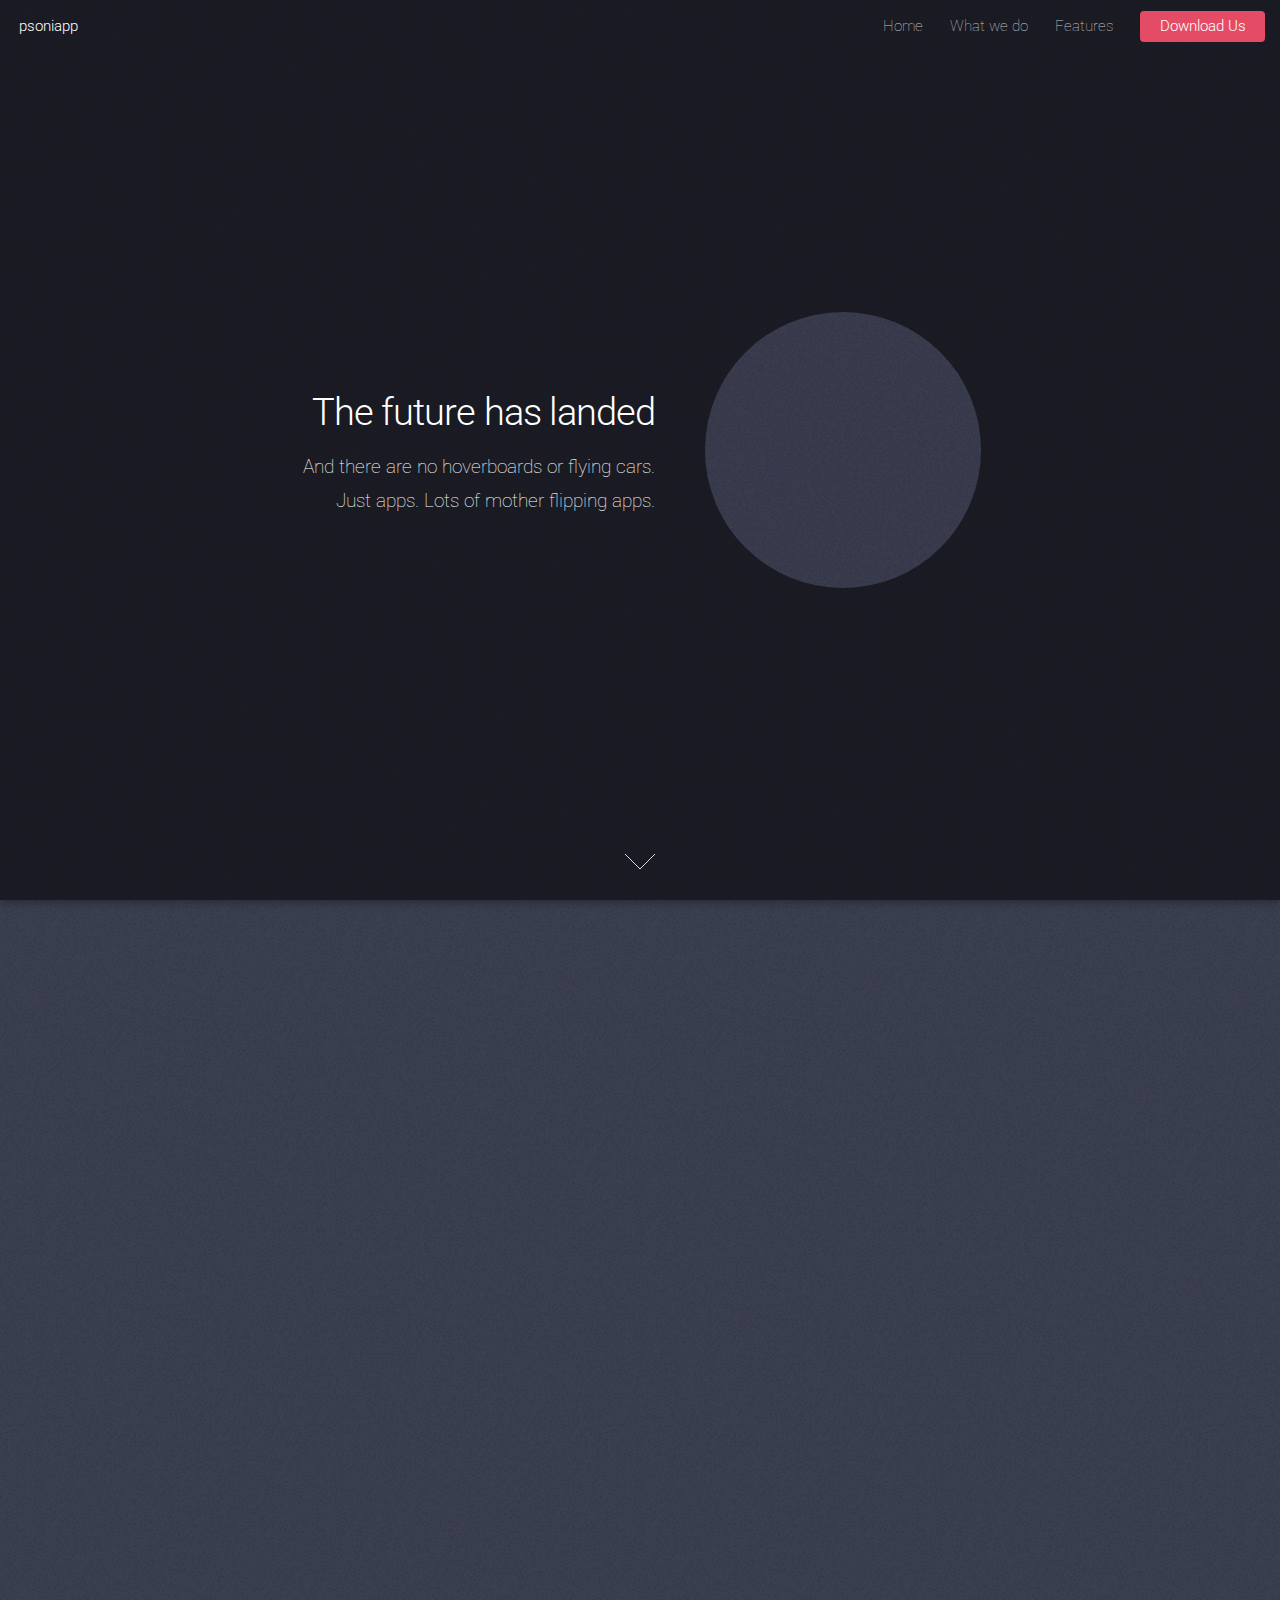
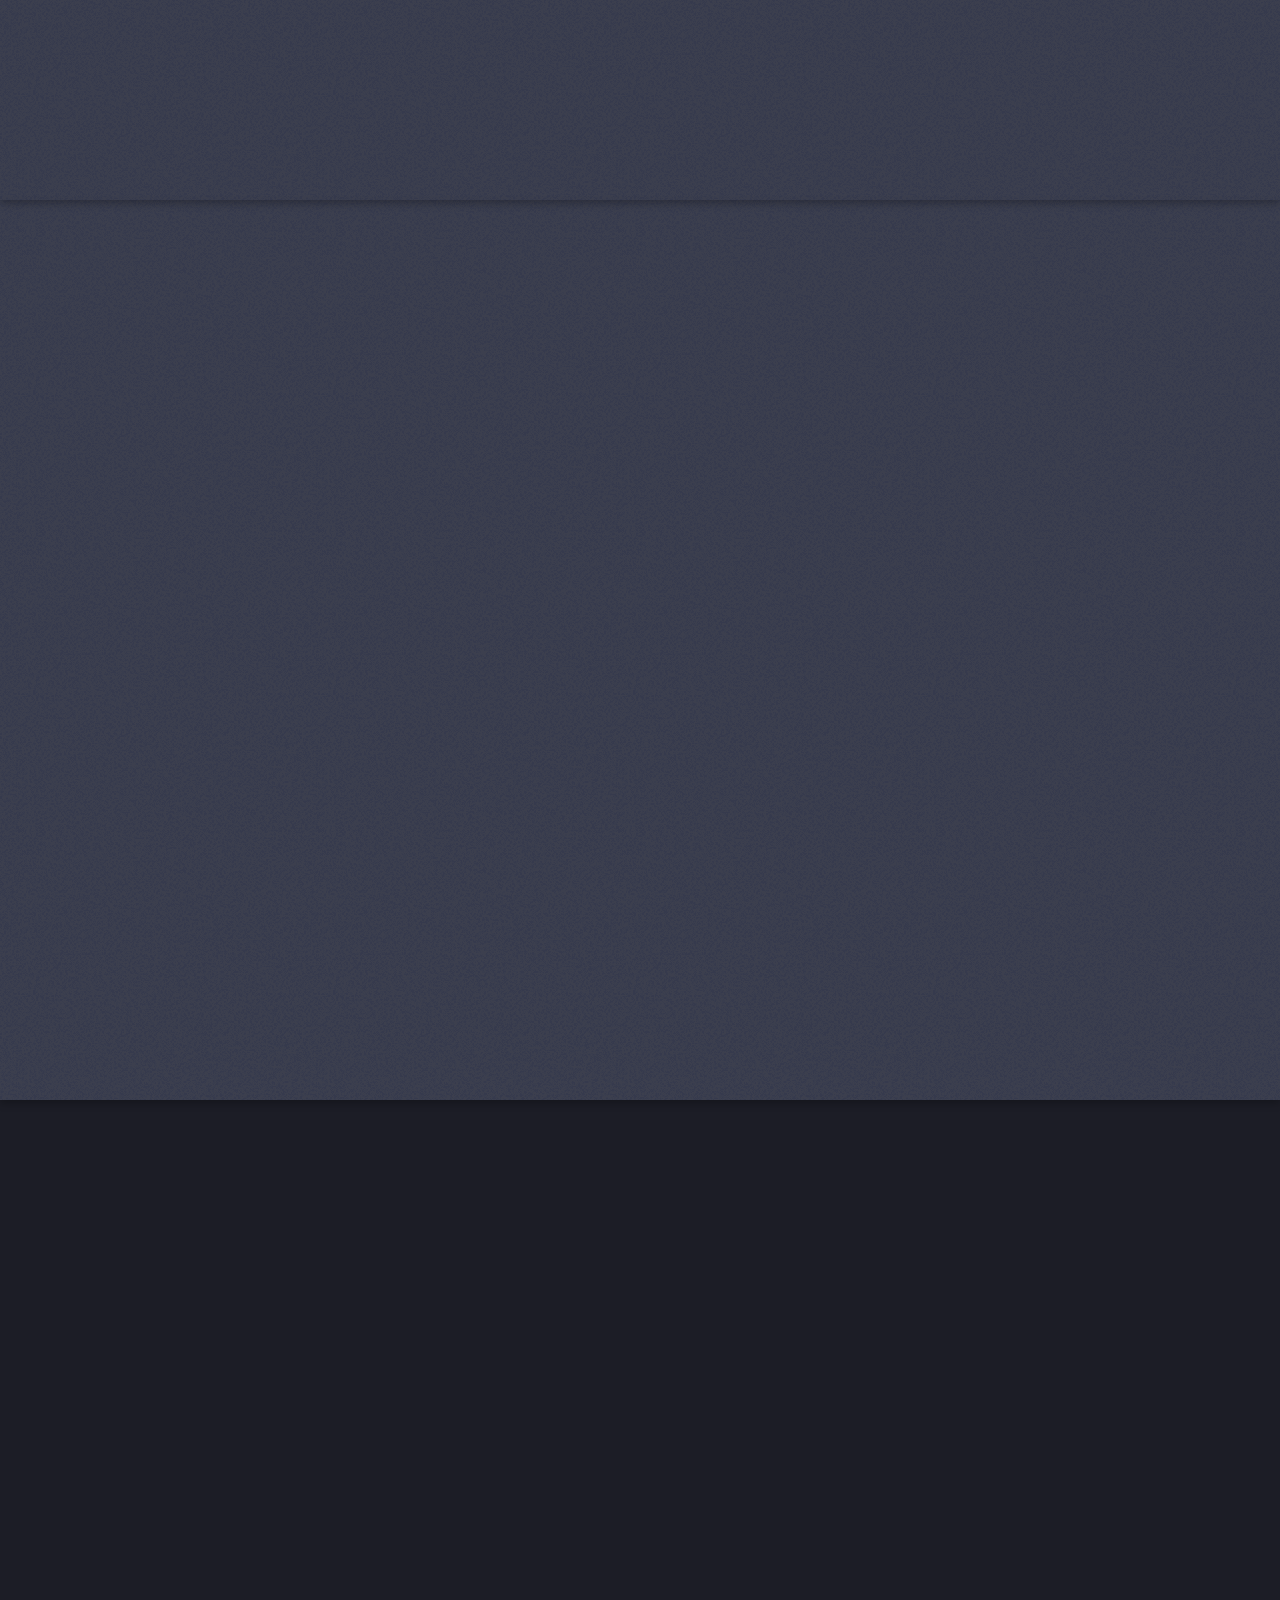
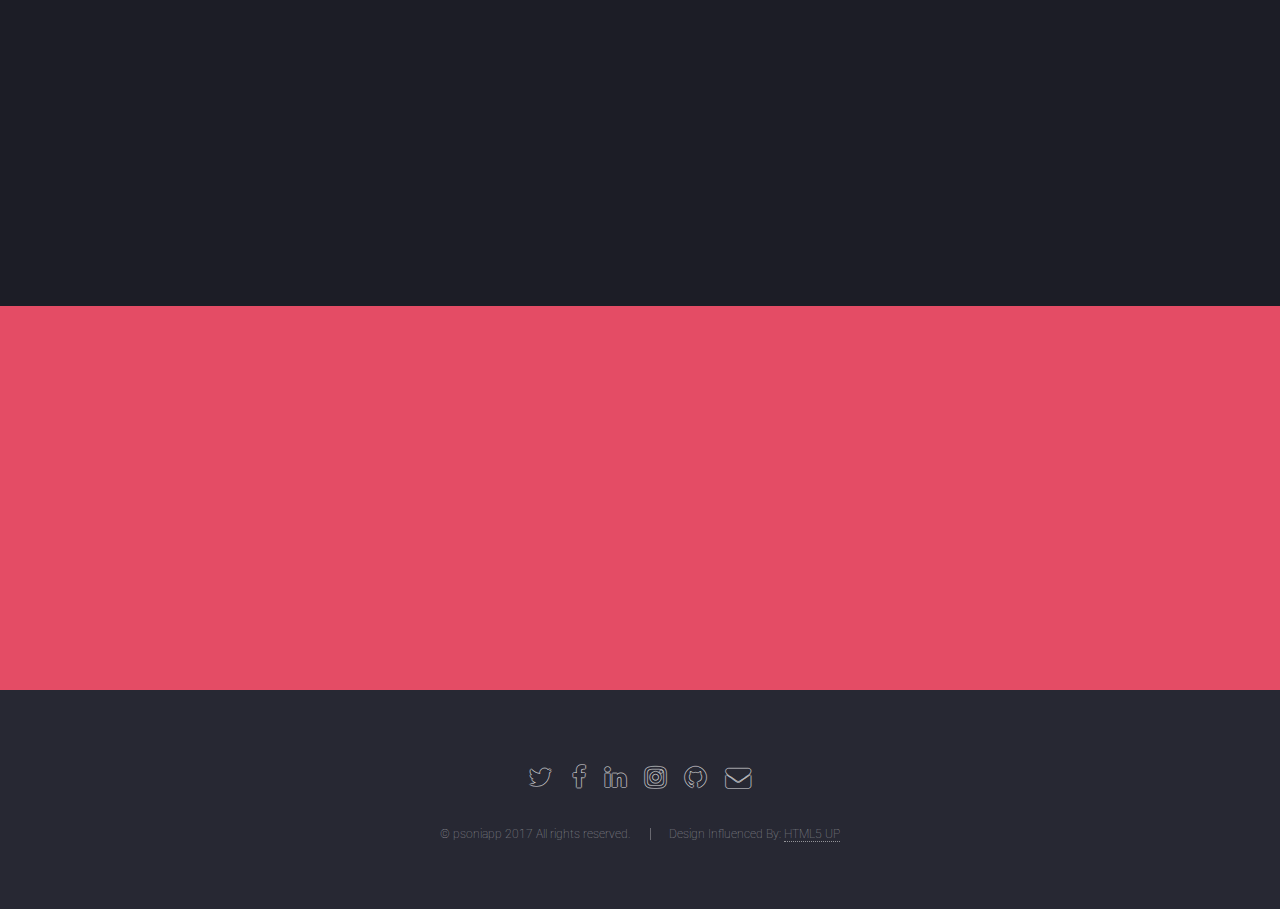
==== commit 5308a231: "Update index.html" ====
--- a/index.html
+++ b/index.html
@@ -17,6 +17,7 @@
 <html>
 	<head>
 		<title>psoniapp</title>
+		<link rel="shortcut icon" type="image/x-icon" href="favicon.ico" />
 		<meta charset="utf-8" />
 		<meta name="viewport" content="width=device-width, initial-scale=1" />
 		<!--[if lte IE 8]><script src="assets/js/ie/html5shiv.js"></script><![endif]-->
@@ -65,7 +66,7 @@
 							Just apps. Lots of mother flipping apps.</p>
 						</header>
 
-						<span class="image"><img {max-height:100%} height="310px" src="psoniapp.jpg" alt="" /></span>
+						<span class="image"><img {max-height:100%} src="psoniapp.jpg" alt="" /></span>
 
 					</div>
 					<a href="#one" class="goto-next scrolly">Next</a>
